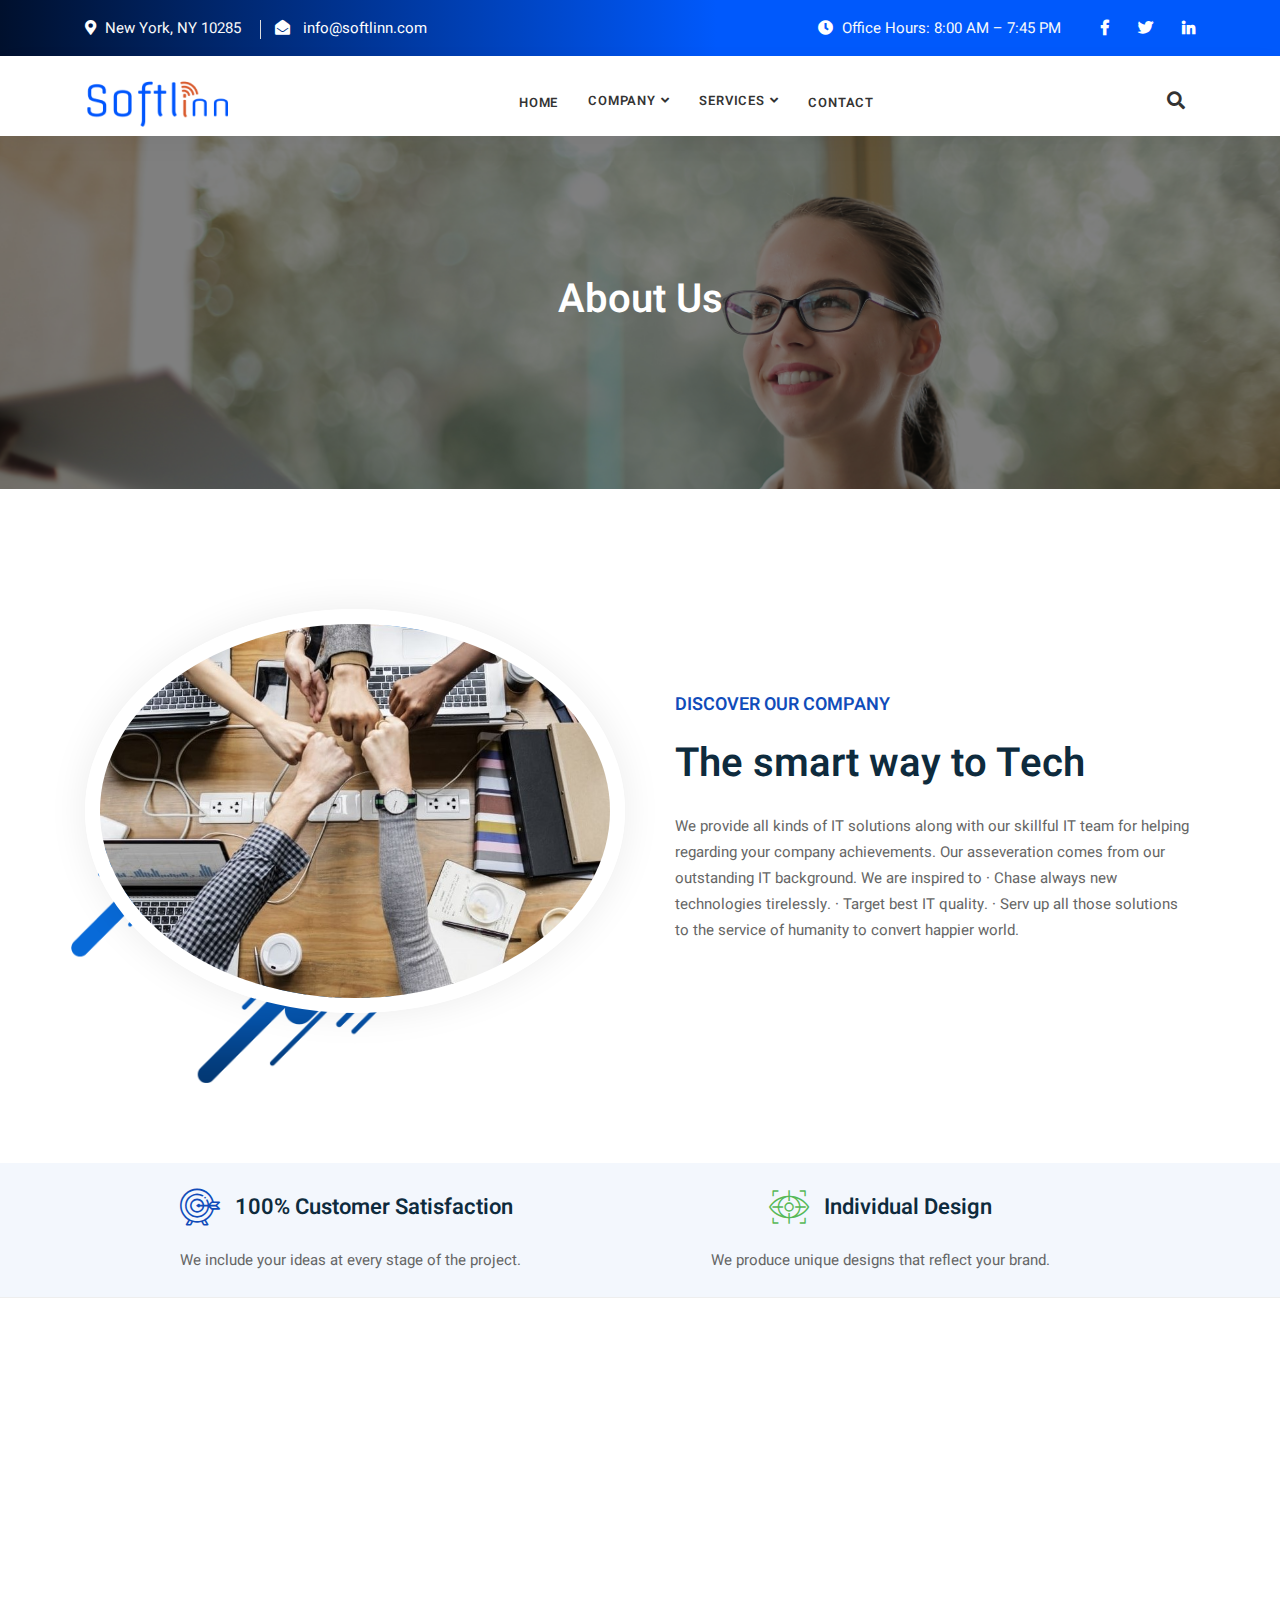
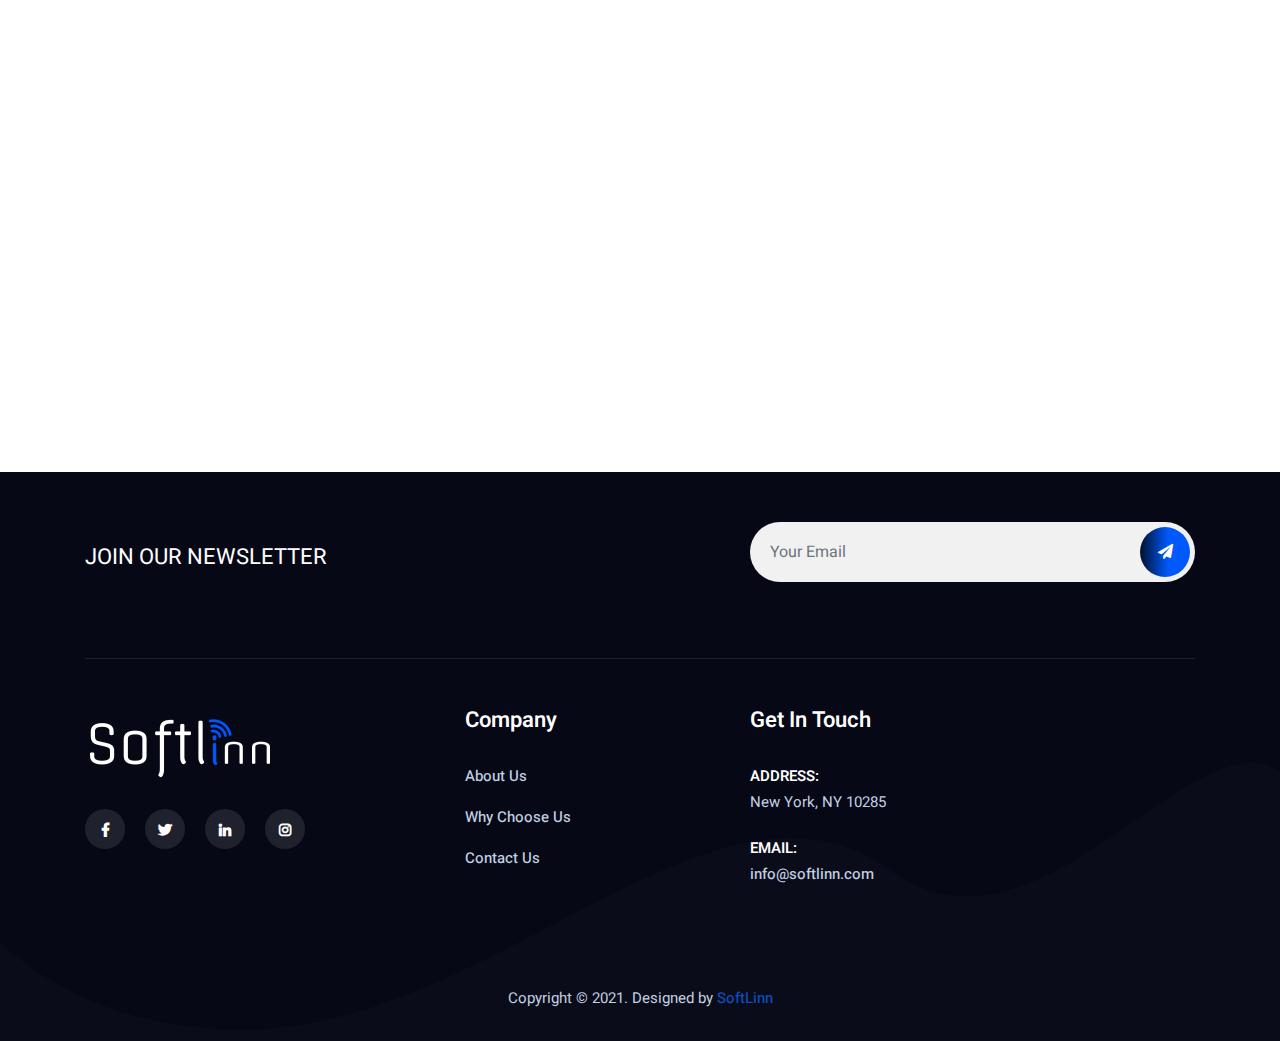
==== about-us.html @ 376be14f "version22.03" ====
<!DOCTYPE html>
<html lang="en">

<head>
    <!-- ========== Meta Tags ========== -->
    <meta charset="utf-8">
    <meta http-equiv="X-UA-Compatible" content="IE=edge">
    <meta name="viewport" content="width=device-width, initial-scale=1">
  <meta name="description" content="SoftLinn - IT Solutions">

    <!-- ========== Page Title ========== -->
    <title>SoftLinn - IT Solutions</title>

    <!-- ========== Favicon Icon ========== -->
    <link rel="shortcut icon" href="assets/img/logo.png" type="image/x-icon">

    <!-- ========== Start Stylesheet ========== -->
    <link href="assets/css/bootstrap.min.css" rel="stylesheet" />
    <link href="assets/css/font-awesome.min.css" rel="stylesheet" />
    <link href="assets/css/themify-icons.css" rel="stylesheet" />
    <link href="assets/css/flaticon-set.css" rel="stylesheet" />
    <link href="assets/css/elegant-icons.css" rel="stylesheet" />
    <link href="assets/css/magnific-popup.css" rel="stylesheet" />
    <link href="assets/css/owl.carousel.min.css" rel="stylesheet" />
    <link href="assets/css/owl.theme.default.min.css" rel="stylesheet" />
    <link href="assets/css/animate.css" rel="stylesheet" />
    <link href="assets/css/bootsnav.css" rel="stylesheet" />
    <link href="style.css" rel="stylesheet">
    <link href="assets/css/responsive.css" rel="stylesheet" />
    <!-- ========== End Stylesheet ========== -->

    <!-- HTML5 shim and Respond.js for IE8 support of HTML5 elements and media queries -->
    <!-- WARNING: Respond.js doesn't work if you view the page via file:// -->
    <!--[if lt IE 9]>
      <script src="assets/js/html5/html5shiv.min.js"></script>
      <script src="assets/js/html5/respond.min.js"></script>
    <![endif]-->

</head>

<body>

    <!-- Preloader Start -->
    <div class="se-pre-con"></div>
    <!-- Preloader Ends -->

    <!-- Start Header Top
    ============================================= -->
    <div class="top-bar-area inc-pad bg-gradient text-light">
        <div class="container">
            <div class="row align-center">
                <div class="col-lg-6 info">
                    <ul>
                        <li>
                            <i class="fas fa-map-marker-alt"></i> New York, NY 10285
                        </li>
                        <li>
                            <i class="fas fa-envelope-open"></i> <a class="font-weight-normal ml-1" href="mailto:info@softlinn.com"> info@softlinn.com</a>
                        </li>
                    </ul>
                </div>
                <div class="col-lg-6 text-right item-flex">
                    <div class="info">
                        <ul>
                            <li>
                                <i class="fas fa-clock"></i> Office Hours: 8:00 AM – 7:45 PM
                            </li>
                        </ul>
                    </div>
                    <div class="social">
                        <ul>
                            <li>
                                <a href="#">
                                    <i class="fab fa-facebook-f"></i>
                                </a>
                            </li>
                            <li>
                                <a href="#">
                                    <i class="fab fa-twitter"></i>
                                </a>
                            </li>
                            <li>
                                <a href="#">
                                    <i class="fab fa-linkedin-in"></i>
                                </a>
                            </li>
                        </ul>
                    </div>
                </div>
            </div>
        </div>
    </div>
    <!-- End Header Top -->

    <!-- Header
    ============================================= -->
    <header id="home">

        <!-- Start Navigation -->
        <nav class="navbar navbar-default navbar-sticky bootsnav" style="height:80px;">

            <!-- Start Top Search -->
            <div class="container">
                <div class="row">
                    <div class="top-search">
                        <div class="input-group">
                            <form action="#">
                                <input type="text" name="text" class="form-control" placeholder="Search">
                                <button type="submit">
                                    <i class="ti-search"></i>
                                </button>
                            </form>
                        </div>
                    </div>
                </div>
            </div>
            <!-- End Top Search -->

            <div class="container">

                <!-- Start Atribute Navigation -->
                <div class="attr-nav inc-border">
                    <ul>
                        <li class="search"><a href="#"><i class="fas fa-search"></i></a></li>
                    </ul>
                </div>
                <!-- End Atribute Navigation -->

                <!-- Start Header Navigation -->
                <div class="navbar-header">
                    <button type="button" class="navbar-toggle" data-toggle="collapse" data-target="#navbar-menu">
                        <i class="fa fa-bars"></i>
                    </button>
                    <a class="navbar-brand" href="index.html">
                        <img src="assets/img/logo1.png" class="logo" alt="Logo">
                    </a>
                </div>
                <!-- End Header Navigation -->

                <!-- Collect the nav links, forms, and other content for toggling -->
                <div class="collapse navbar-collapse" id="navbar-menu" >
                    <ul class="nav navbar-nav navbar-center" data-in="fadeInDown" data-out="fadeOutUp">
                        <li style="padding-top:2px;">
                        <a  href="index.html">Home</a>
                      </li>
                    <li class="dropdown">
                      <a href="#" class="dropdown-toggle" data-toggle="dropdown" >Company</a>
                      <ul class="dropdown-menu " style="margin-top:-11px;">
                          <li><a href="about-us.html">About Us</a></li>
                          <li><a href="why-choose-us.html">Why Choose Us</a></li>
                          <li><a href="faq.html">FAQ</a></li>
                      </ul>
                    </li>
                    <li class="dropdown">
                        <a href="#" class="dropdown-toggle" data-toggle="dropdown" >Services</a>
                        <ul class="dropdown-menu" style="margin-top:-11px;">
                            <li><a href="service-web.html">Web Development</a></li>
                            <li><a href="service-software.html">Software Development</a></li>
                            <li><a href="service-testing.html">Automation Testing</a></li>
                        </ul>
                    </li>
                    <li><a class="d-none" href="case-studies.html">Case Studies</a></li>
                    <li class="dropdown d-none">
                        <a href="#" class="dropdown-toggle" data-toggle="dropdown" >Blog</a>
                        <ul class="dropdown-menu">
                            <li><a href="blog-standard.html">Blog Standard</a></li>
                            <li><a href="blog-with-sidebar.html">Blog With Sidebar</a></li>
                            <li><a href="blog-2-colum.html">Blog Grid Two Colum</a></li>
                            <li><a href="blog-3-colum.html">Blog Grid Three Colum</a></li>
                            <li><a href="blog-single.html">Blog Single</a></li>
                            <li><a href="blog-single-with-sidebar.html">Blog Single With Sidebar</a></li>
                        </ul>
                    </li>
                    <li style="padding-top:2px;">
                        <a href="contact.html">Contact</a>
                    </li>
                    </ul>
                </div><!-- /.navbar-collapse -->
               </div>

        </nav>
        <!-- End Navigation -->

    </header>
    <!-- End Header -->

    <!-- Start Breadcrumb
    ============================================= -->
    <div class="breadcrumb-area text-center  shadow dark bg-fixed text-light " style="background-image: url(assets/img/aboutus.jpg);">
        <div class="container">
            <div class="row ">
                <div class="col-lg-12">
                    <h2>About Us</h2>

                </div>
            </div>
        </div>
    </div>
    <!-- End Breadcrumb -->

    <!-- Star About Area
    ============================================= -->
    <div class="about-area center-responsive default-padding">
        <div class="container">
            <div class="row align-center">
                <div class="col-lg-6">
                    <div class="thumb">
                        <img src="assets/img/about11.jpg" alt="Thumb">
                    </div>
                </div>
                <div class="col-lg-6 info">
                    <h5>Discover Our Company</h5>
                    <h2 class="area-title">The smart way to Tech</h2>
                    <p>
                      We provide all kinds of IT solutions along with our skillful IT team for helping regarding your company achievements.
                      Our asseveration comes from our outstanding IT background.
                      We are inspired to
                      ·       Chase always new technologies tirelessly.
                      ·       Target best IT quality.
                      ·       Serv up all those solutions to the service of humanity to convert happier world.
                    </p>

                </div>
            </div>
        </div>
    </div>
    <!-- End About Area -->

    <!-- Start About Area
    ============================================= -->
    <div class="about-area half-bg  overflow-hidden py-4" style="background-color:#F3F7FD;">
        <div class="container">
            <div class="about-content">
                    <div class=" info">
                        <div class="top-info">
                            <div class="row">
                                <div class="col-lg-6 col-md-6 d-flex justify-content-center">
                                    <div class="item ">
                                        <div class="title ">
                                            <i class="flaticon-target"></i>
                                            <h4>100% Customer Satisfaction</h4>
                                        </div>
                                        <p>
                                            We include your ideas at every stage of the project.
                                        </p>
                                    </div>
                                </div>
                                <div class="col-lg-6 col-md-6 d-flex justify-content-center">
                                    <div class="item">
                                        <div class="title d-flex justify-content-center">
                                            <i class="flaticon-vision-1"></i>
                                            <h4>Individual Design</h4>
                                        </div>
                                        <p>
                                          We produce unique designs that reflect your brand.
                                        </p>
                                    </div>
                                </div>
                            </div>
                        </div>

                    </div>


            </div>
        </div>
    </div>
    <!-- End About Area -->

<hr>
    <!-- Start Why Choose Us
    ============================================= -->
    <div class="choose-us-area overflow-hidden reverse default-padding bg-white">
      <div class="container">
          <div class="row align-center">

              <div class="col-lg-6 info wow fadeInUp">
                  <h5>Why Choose Us</h5>
                  <h2 class="area-title">What we promise high quality IT Agency Services</h2>
                  <p>

                  </p>
                  <ul>
                      <li> Our tradition of corporate life with a strong infrastructure</li>
                      <li> High level reliability with the references of our market peers </li>
                      <li> In terms of the professional corporate profit, we are saving quality, experience, employment happiness rather than saving money</li>
                  </ul>
                  <div class="contact ">
                      <p>
                          Join our team – come work with us.
                      </p>
                      <h4><i class="fas fa-phone"></i> +1 407 580 1578</h4>
                  </div>
              </div>
              <div class="col-lg-6">
                  <div class="thumb wow fadeInRight" data-wow-delay="0.6s">
                      <img src="assets/img/illustration/1.png" alt="Thumb">
                  </div>
              </div>

          </div>
      </div>
    </div>
    <!-- End Why Choose Us Area -->






    <!-- Start Footer
    ============================================= -->
    <footer class="bg-dark text-light">
        <!-- Fixed Shape -->
        <div class="fixed-shape">
            <img src="assets/img/shape/bg-3.png" alt="Shape">
        </div>
        <!-- Fixed Shape -->

        <!-- Footer Top -->
        <div class="footer-top">
            <div class="container">
                <div class="footer-top-content">
                    <div class="row align-center">
                        <div class="col-lg-7">
                <h4>JOIN OUR NEWSLETTER</h4>
                        </div>
                        <div class="col-lg-5">
                            <form id="news" target="response-news" action="https://docs.google.com/forms/u/0/d/e/1FAIpQLScWdiOSh2mSf0D-y43hxn8N793Rn4T2obzI8tMyVks9Wwn4qA/formResponse" method="POST" >
                                <input id="newsinput" type="email" placeholder="Your Email" class="form-control" name="entry.466696956">
                                <button name="submit" type="submit"> <i class="fa fa-paper-plane"></i></button>
                            </form>
                            <div class="text-center pt-2" id="news-msg" style="display:none;">
                              <p class="text-light"> <i class="text-success pr-2 fas fa-check"></i>Your E-mail address is added.</p>
                            </div>
                        <iframe class="invisible" id="response-news" name="response-news" height="1"></iframe>
                        </div>
                    </div>
                </div>
            </div>
        </div>
        <!-- End Footer Top -->
        <div class="container">
            <div class="f-items pt-5 pb-5">
                <div class="row">
                    <div class="col-lg-4 col-md-6 item">
                        <div class="f-item about">
                            <img src="assets/img/logo-light.png" alt="Logo">
                            <div class="social mt-0">
                                <ul>
                                    <li>
                                        <a href="#">
                                            <i class="fab fa-facebook-f"></i>
                                        </a>
                                    </li>
                                    <li>
                                        <a href="#">
                                            <i class="fab fa-twitter"></i>
                                        </a>
                                    </li>
                                    <li>
                                        <a href="#">
                                            <i class="fab fa-linkedin-in"></i>
                                        </a>
                                    </li>
                                    <li>
                                        <a href="#">
                                            <i class="fab fa-instagram"></i>
                                        </a>
                                    </li>
                                </ul>
                            </div>
                        </div>
                    </div>
                    <div class="col-lg-3 col-md-6 item">
                        <div class="f-item link">
                            <h4 class="widget-title">Company</h4>
                            <ul>
                                <li>
                                    <a href="about-us.html">About Us</a>
                                </li>
                                <li>
                                    <a href="about-us.html">Why Choose Us</a>
                                </li>
                                <li>
                                    <a href="contact.html">Contact Us</a>
                            </ul>
                        </div>
                    </div>
                    <div class="col-lg-2 col-md-6 item d-none">
                        <div class="f-item link">
                            <h4 class="widget-title">Solutions</h4>
                            <ul>
                                <li>
                                    <a href="#">IT Management</a>
                                </li>
                                <li>
                                    <a href="#">IT Consulting</a>
                                </li>
                                <li>
                                    <a href="#">Software Dev</a>
                                </li>
                                <li>
                                    <a href="#">Backup & Recovery</a>
                                </li>
                            </ul>
                        </div>
                    </div>

                    <div class="col-lg-5 col-md-6 item">
                        <div class="f-item">
                            <h4 class="widget-title">Get In Touch</h4>
                            <div class="address">
                                <ul>
                                    <li>
                                        <strong>Address:</strong>
                                        New York, NY 10285
                                    </li>
                                    <li>
                                        <strong>Email:</strong>
                                        <a href="mailto:info@softlinn.com"> info@softlinn.com</a>
                                    </li>
                                </ul>
                            </div>

                        </div>
                    </div>

                </div>
            </div>
        </div>
        <!-- Start Footer Bottom -->
        <div class="footer-bottom text-center">
            <div class="container">
                <div class="row">
                    <div class="col-md-12">
                        <p>Copyright &copy;  2021. Designed by <a href="#">SoftLinn</a></p>
                    </div>
                </div>
            </div>
        </div>
        <!-- End Footer Bottom -->
    </footer>
    <!-- End Footer -->
    <!--Newsletter-->
    <script type="text/javascript">
            document.getElementById('news').target = 'response-news';
            var iframenews = document.getElementById('response-news');
            var newsmsg=document.getElementById("news-msg");
            newsmsg.style.display="none";
            if (iframenews) {

               iframenews.onload = function () {
                 document.getElementById('news').onsubmit=function(){
                   newsmsg.style.display="block";
                 }
                 document.getElementById("newsinput").value="";
                 setTimeout(function(){newsmsg.style.display="none"; }, 2000);
              }
            }

    </script>
    <!-- jQuery Frameworks
    ============================================= -->
    <script src="assets/js/jquery-1.12.4.min.js"></script>
    <script src="assets/js/popper.min.js"></script>
    <script src="assets/js/bootstrap.min.js"></script>
    <script src="assets/js/jquery.appear.js"></script>
    <script src="assets/js/jquery.easing.min.js"></script>
    <script src="assets/js/jquery.magnific-popup.min.js"></script>
    <script src="assets/js/modernizr.custom.13711.js"></script>
    <script src="assets/js/owl.carousel.min.js"></script>
    <script src="assets/js/wow.min.js"></script>
    <script src="assets/js/progress-bar.min.js"></script>
    <script src="assets/js/isotope.pkgd.min.js"></script>
    <script src="assets/js/imagesloaded.pkgd.min.js"></script>
    <script src="assets/js/count-to.js"></script>
    <script src="assets/js/YTPlayer.min.js"></script>
    <script src="assets/js/jquery.nice-select.min.js"></script>
    <script src="assets/js/bootsnav.js"></script>
    <script src="assets/js/main.js"></script>
    <script src="assets/mail/mail.js"></script>
</body>
</html>
---- assets/css/themify-icons.css ----
@font-face {
	font-family: 'themify';
	src:url('../fonts/themify.eot?-fvbane');
	src:url('../fonts/themify.eot?#iefix-fvbane') format('embedded-opentype'),
		url('../fonts/themify.woff?-fvbane') format('woff'),
		url('../fonts/themify.ttf?-fvbane') format('truetype'),
		url('../fonts/themify.svg?-fvbane#themify') format('svg');
	font-weight: normal;
	font-style: normal;
}

[class^="ti-"], [class*=" ti-"] {
	font-family: 'themify';
	speak: none;
	font-style: normal;
	font-weight: normal;
	font-variant: normal;
	text-transform: none;
	line-height: 1;

	/* Better Font Rendering =========== */
	-webkit-font-smoothing: antialiased;
	-moz-osx-font-smoothing: grayscale;
}

.ti-wand:before {
	content: "\e600";
}
.ti-volume:before {
	content: "\e601";
}
.ti-user:before {
	content: "\e602";
}
.ti-unlock:before {
	content: "\e603";
}
.ti-unlink:before {
	content: "\e604";
}
.ti-trash:before {
	content: "\e605";
}
.ti-thought:before {
	content: "\e606";
}
.ti-target:before {
	content: "\e607";
}
.ti-tag:before {
	content: "\e608";
}
.ti-tablet:before {
	content: "\e609";
}
.ti-star:before {
	content: "\e60a";
}
.ti-spray:before {
	content: "\e60b";
}
.ti-signal:before {
	content: "\e60c";
}
.ti-shopping-cart:before {
	content: "\e60d";
}
.ti-shopping-cart-full:before {
	content: "\e60e";
}
.ti-settings:before {
	content: "\e60f";
}
.ti-search:before {
	content: "\e610";
}
.ti-zoom-in:before {
	content: "\e611";
}
.ti-zoom-out:before {
	content: "\e612";
}
.ti-cut:before {
	content: "\e613";
}
.ti-ruler:before {
	content: "\e614";
}
.ti-ruler-pencil:before {
	content: "\e615";
}
.ti-ruler-alt:before {
	content: "\e616";
}
.ti-bookmark:before {
	content: "\e617";
}
.ti-bookmark-alt:before {
	content: "\e618";
}
.ti-reload:before {
	content: "\e619";
}
.ti-plus:before {
	content: "\e61a";
}
.ti-pin:before {
	content: "\e61b";
}
.ti-pencil:before {
	content: "\e61c";
}
.ti-pencil-alt:before {
	content: "\e61d";
}
.ti-paint-roller:before {
	content: "\e61e";
}
.ti-paint-bucket:before {
	content: "\e61f";
}
.ti-na:before {
	content: "\e620";
}
.ti-mobile:before {
	content: "\e621";
}
.ti-minus:before {
	content: "\e622";
}
.ti-medall:before {
	content: "\e623";
}
.ti-medall-alt:before {
	content: "\e624";
}
.ti-marker:before {
	content: "\e625";
}
.ti-marker-alt:before {
	content: "\e626";
}
.ti-arrow-up:before {
	content: "\e627";
}
.ti-arrow-right:before {
	content: "\e628";
}
.ti-arrow-left:before {
	content: "\e629";
}
.ti-arrow-down:before {
	content: "\e62a";
}
.ti-lock:before {
	content: "\e62b";
}
.ti-location-arrow:before {
	content: "\e62c";
}
.ti-link:before {
	content: "\e62d";
}
.ti-layout:before {
	content: "\e62e";
}
.ti-layers:before {
	content: "\e62f";
}
.ti-layers-alt:before {
	content: "\e630";
}
.ti-key:before {
	content: "\e631";
}
.ti-import:before {
	content: "\e632";
}
.ti-image:before {
	content: "\e633";
}
.ti-heart:before {
	content: "\e634";
}
.ti-heart-broken:before {
	content: "\e635";
}
.ti-hand-stop:before {
	content: "\e636";
}
.ti-hand-open:before {
	content: "\e637";
}
.ti-hand-drag:before {
	content: "\e638";
}
.ti-folder:before {
	content: "\e639";
}
.ti-flag:before {
	content: "\e63a";
}
.ti-flag-alt:before {
	content: "\e63b";
}
.ti-flag-alt-2:before {
	content: "\e63c";
}
.ti-eye:before {
	content: "\e63d";
}
.ti-export:before {
	content: "\e63e";
}
.ti-exchange-vertical:before {
	content: "\e63f";
}
.ti-desktop:before {
	content: "\e640";
}
.ti-cup:before {
	content: "\e641";
}
.ti-crown:before {
	content: "\e642";
}
.ti-comments:before {
	content: "\e643";
}
.ti-comment:before {
	content: "\e644";
}
.ti-comment-alt:before {
	content: "\e645";
}
.ti-close:before {
	content: "\e646";
}
.ti-clip:before {
	content: "\e647";
}
.ti-angle-up:before {
	content: "\e648";
}
.ti-angle-right:before {
	content: "\e649";
}
.ti-angle-left:before {
	content: "\e64a";
}
.ti-angle-down:before {
	content: "\e64b";
}
.ti-check:before {
	content: "\e64c";
}
.ti-check-box:before {
	content: "\e64d";
}
.ti-camera:before {
	content: "\e64e";
}
.ti-announcement:before {
	content: "\e64f";
}
.ti-brush:before {
	content: "\e650";
}
.ti-briefcase:before {
	content: "\e651";
}
.ti-bolt:before {
	content: "\e652";
}
.ti-bolt-alt:before {
	content: "\e653";
}
.ti-blackboard:before {
	content: "\e654";
}
.ti-bag:before {
	content: "\e655";
}
.ti-move:before {
	content: "\e656";
}
.ti-arrows-vertical:before {
	content: "\e657";
}
.ti-arrows-horizontal:before {
	content: "\e658";
}
.ti-fullscreen:before {
	content: "\e659";
}
.ti-arrow-top-right:before {
	content: "\e65a";
}
.ti-arrow-top-left:before {
	content: "\e65b";
}
.ti-arrow-circle-up:before {
	content: "\e65c";
}
.ti-arrow-circle-right:before {
	content: "\e65d";
}
.ti-arrow-circle-left:before {
	content: "\e65e";
}
.ti-arrow-circle-down:before {
	content: "\e65f";
}
.ti-angle-double-up:before {
	content: "\e660";
}
.ti-angle-double-right:before {
	content: "\e661";
}
.ti-angle-double-left:before {
	content: "\e662";
}
.ti-angle-double-down:before {
	content: "\e663";
}
.ti-zip:before {
	content: "\e664";
}
.ti-world:before {
	content: "\e665";
}
.ti-wheelchair:before {
	content: "\e666";
}
.ti-view-list:before {
	content: "\e667";
}
.ti-view-list-alt:before {
	content: "\e668";
}
.ti-view-grid:before {
	content: "\e669";
}
.ti-uppercase:before {
	content: "\e66a";
}
.ti-upload:before {
	content: "\e66b";
}
.ti-underline:before {
	content: "\e66c";
}
.ti-truck:before {
	content: "\e66d";
}
.ti-timer:before {
	content: "\e66e";
}
.ti-ticket:before {
	content: "\e66f";
}
.ti-thumb-up:before {
	content: "\e670";
}
.ti-thumb-down:before {
	content: "\e671";
}
.ti-text:before {
	content: "\e672";
}
.ti-stats-up:before {
	content: "\e673";
}
.ti-stats-down:before {
	content: "\e674";
}
.ti-split-v:before {
	content: "\e675";
}
.ti-split-h:before {
	content: "\e676";
}
.ti-smallcap:before {
	content: "\e677";
}
.ti-shine:before {
	content: "\e678";
}
.ti-shift-right:before {
	content: "\e679";
}
.ti-shift-left:before {
	content: "\e67a";
}
.ti-shield:before {
	content: "\e67b";
}
.ti-notepad:before {
	content: "\e67c";
}
.ti-server:before {
	content: "\e67d";
}
.ti-quote-right:before {
	content: "\e67e";
}
.ti-quote-left:before {
	content: "\e67f";
}
.ti-pulse:before {
	content: "\e680";
}
.ti-printer:before {
	content: "\e681";
}
.ti-power-off:before {
	content: "\e682";
}
.ti-plug:before {
	content: "\e683";
}
.ti-pie-chart:before {
	content: "\e684";
}
.ti-paragraph:before {
	content: "\e685";
}
.ti-panel:before {
	content: "\e686";
}
.ti-package:before {
	content: "\e687";
}
.ti-music:before {
	content: "\e688";
}
.ti-music-alt:before {
	content: "\e689";
}
.ti-mouse:before {
	content: "\e68a";
}
.ti-mouse-alt:before {
	content: "\e68b";
}
.ti-money:before {
	content: "\e68c";
}
.ti-microphone:before {
	content: "\e68d";
}
.ti-menu:before {
	content: "\e68e";
}
.ti-menu-alt:before {
	content: "\e68f";
}
.ti-map:before {
	content: "\e690";
}
.ti-map-alt:before {
	content: "\e691";
}
.ti-loop:before {
	content: "\e692";
}
.ti-location-pin:before {
	content: "\e693";
}
.ti-list:before {
	content: "\e694";
}
.ti-light-bulb:before {
	content: "\e695";
}
.ti-Italic:before {
	content: "\e696";
}
.ti-info:before {
	content: "\e697";
}
.ti-infinite:before {
	content: "\e698";
}
.ti-id-badge:before {
	content: "\e699";
}
.ti-hummer:before {
	content: "\e69a";
}
.ti-home:before {
	content: "\e69b";
}
.ti-help:before {
	content: "\e69c";
}
.ti-headphone:before {
	content: "\e69d";
}
.ti-harddrives:before {
	content: "\e69e";
}
.ti-harddrive:before {
	content: "\e69f";
}
.ti-gift:before {
	content: "\e6a0";
}
.ti-game:before {
	content: "\e6a1";
}
.ti-filter:before {
	content: "\e6a2";
}
.ti-files:before {
	content: "\e6a3";
}
.ti-file:before {
	content: "\e6a4";
}
.ti-eraser:before {
	content: "\e6a5";
}
.ti-envelope:before {
	content: "\e6a6";
}
.ti-download:before {
	content: "\e6a7";
}
.ti-direction:before {
	content: "\e6a8";
}
.ti-direction-alt:before {
	content: "\e6a9";
}
.ti-dashboard:before {
	content: "\e6aa";
}
.ti-control-stop:before {
	content: "\e6ab";
}
.ti-control-shuffle:before {
	content: "\e6ac";
}
.ti-control-play:before {
	content: "\e6ad";
}
.ti-control-pause:before {
	content: "\e6ae";
}
.ti-control-forward:before {
	content: "\e6af";
}
.ti-control-backward:before {
	content: "\e6b0";
}
.ti-cloud:before {
	content: "\e6b1";
}
.ti-cloud-up:before {
	content: "\e6b2";
}
.ti-cloud-down:before {
	content: "\e6b3";
}
.ti-clipboard:before {
	content: "\e6b4";
}
.ti-car:before {
	content: "\e6b5";
}
.ti-calendar:before {
	content: "\e6b6";
}
.ti-book:before {
	content: "\e6b7";
}
.ti-bell:before {
	content: "\e6b8";
}
.ti-basketball:before {
	content: "\e6b9";
}
.ti-bar-chart:before {
	content: "\e6ba";
}
.ti-bar-chart-alt:before {
	content: "\e6bb";
}
.ti-back-right:before {
	content: "\e6bc";
}
.ti-back-left:before {
	content: "\e6bd";
}
.ti-arrows-corner:before {
	content: "\e6be";
}
.ti-archive:before {
	content: "\e6bf";
}
.ti-anchor:before {
	content: "\e6c0";
}
.ti-align-right:before {
	content: "\e6c1";
}
.ti-align-left:before {
	content: "\e6c2";
}
.ti-align-justify:before {
	content: "\e6c3";
}
.ti-align-center:before {
	content: "\e6c4";
}
.ti-alert:before {
	content: "\e6c5";
}
.ti-alarm-clock:before {
	content: "\e6c6";
}
.ti-agenda:before {
	content: "\e6c7";
}
.ti-write:before {
	content: "\e6c8";
}
.ti-window:before {
	content: "\e6c9";
}
.ti-widgetized:before {
	content: "\e6ca";
}
.ti-widget:before {
	content: "\e6cb";
}
.ti-widget-alt:before {
	content: "\e6cc";
}
.ti-wallet:before {
	content: "\e6cd";
}
.ti-video-clapper:before {
	content: "\e6ce";
}
.ti-video-camera:before {
	content: "\e6cf";
}
.ti-vector:before {
	content: "\e6d0";
}
.ti-themify-logo:before {
	content: "\e6d1";
}
.ti-themify-favicon:before {
	content: "\e6d2";
}
.ti-themify-favicon-alt:before {
	content: "\e6d3";
}
.ti-support:before {
	content: "\e6d4";
}
.ti-stamp:before {
	content: "\e6d5";
}
.ti-split-v-alt:before {
	content: "\e6d6";
}
.ti-slice:before {
	content: "\e6d7";
}
.ti-shortcode:before {
	content: "\e6d8";
}
.ti-shift-right-alt:before {
	content: "\e6d9";
}
.ti-shift-left-alt:before {
	content: "\e6da";
}
.ti-ruler-alt-2:before {
	content: "\e6db";
}
.ti-receipt:before {
	content: "\e6dc";
}
.ti-pin2:before {
	content: "\e6dd";
}
.ti-pin-alt:before {
	content: "\e6de";
}
.ti-pencil-alt2:before {
	content: "\e6df";
}
.ti-palette:before {
	content: "\e6e0";
}
.ti-more:before {
	content: "\e6e1";
}
.ti-more-alt:before {
	content: "\e6e2";
}
.ti-microphone-alt:before {
	content: "\e6e3";
}
.ti-magnet:before {
	content: "\e6e4";
}
.ti-line-double:before {
	content: "\e6e5";
}
.ti-line-dotted:before {
	content: "\e6e6";
}
.ti-line-dashed:before {
	content: "\e6e7";
}
.ti-layout-width-full:before {
	content: "\e6e8";
}
.ti-layout-width-default:before {
	content: "\e6e9";
}
.ti-layout-width-default-alt:before {
	content: "\e6ea";
}
.ti-layout-tab:before {
	content: "\e6eb";
}
.ti-layout-tab-window:before {
	content: "\e6ec";
}
.ti-layout-tab-v:before {
	content: "\e6ed";
}
.ti-layout-tab-min:before {
	content: "\e6ee";
}
.ti-layout-slider:before {
	content: "\e6ef";
}
.ti-layout-slider-alt:before {
	content: "\e6f0";
}
.ti-layout-sidebar-right:before {
	content: "\e6f1";
}
.ti-layout-sidebar-none:before {
	content: "\e6f2";
}
.ti-layout-sidebar-left:before {
	content: "\e6f3";
}
.ti-layout-placeholder:before {
	content: "\e6f4";
}
.ti-layout-menu:before {
	content: "\e6f5";
}
.ti-layout-menu-v:before {
	content: "\e6f6";
}
.ti-layout-menu-separated:before {
	content: "\e6f7";
}
.ti-layout-menu-full:before {
	content: "\e6f8";
}
.ti-layout-media-right-alt:before {
	content: "\e6f9";
}
.ti-layout-media-right:before {
	content: "\e6fa";
}
.ti-layout-media-overlay:before {
	content: "\e6fb";
}
.ti-layout-media-overlay-alt:before {
	content: "\e6fc";
}
.ti-layout-media-overlay-alt-2:before {
	content: "\e6fd";
}
.ti-layout-media-left-alt:before {
	content: "\e6fe";
}
.ti-layout-media-left:before {
	content: "\e6ff";
}
.ti-layout-media-center-alt:before {
	content: "\e700";
}
.ti-layout-media-center:before {
	content: "\e701";
}
.ti-layout-list-thumb:before {
	content: "\e702";
}
.ti-layout-list-thumb-alt:before {
	content: "\e703";
}
.ti-layout-list-post:before {
	content: "\e704";
}
.ti-layout-list-large-image:before {
	content: "\e705";
}
.ti-layout-line-solid:before {
	content: "\e706";
}
.ti-layout-grid4:before {
	content: "\e707";
}
.ti-layout-grid3:before {
	content: "\e708";
}
.ti-layout-grid2:before {
	content: "\e709";
}
.ti-layout-grid2-thumb:before {
	content: "\e70a";
}
.ti-layout-cta-right:before {
	content: "\e70b";
}
.ti-layout-cta-left:before {
	content: "\e70c";
}
.ti-layout-cta-center:before {
	content: "\e70d";
}
.ti-layout-cta-btn-right:before {
	content: "\e70e";
}
.ti-layout-cta-btn-left:before {
	content: "\e70f";
}
.ti-layout-column4:before {
	content: "\e710";
}
.ti-layout-column3:before {
	content: "\e711";
}
.ti-layout-column2:before {
	content: "\e712";
}
.ti-layout-accordion-separated:before {
	content: "\e713";
}
.ti-layout-accordion-merged:before {
	content: "\e714";
}
.ti-layout-accordion-list:before {
	content: "\e715";
}
.ti-ink-pen:before {
	content: "\e716";
}
.ti-info-alt:before {
	content: "\e717";
}
.ti-help-alt:before {
	content: "\e718";
}
.ti-headphone-alt:before {
	content: "\e719";
}
.ti-hand-point-up:before {
	content: "\e71a";
}
.ti-hand-point-right:before {
	content: "\e71b";
}
.ti-hand-point-left:before {
	content: "\e71c";
}
.ti-hand-point-down:before {
	content: "\e71d";
}
.ti-gallery:before {
	content: "\e71e";
}
.ti-face-smile:before {
	content: "\e71f";
}
.ti-face-sad:before {
	content: "\e720";
}
.ti-credit-card:before {
	content: "\e721";
}
.ti-control-skip-forward:before {
	content: "\e722";
}
.ti-control-skip-backward:before {
	content: "\e723";
}
.ti-control-record:before {
	content: "\e724";
}
.ti-control-eject:before {
	content: "\e725";
}
.ti-comments-smiley:before {
	content: "\e726";
}
.ti-brush-alt:before {
	content: "\e727";
}
.ti-youtube:before {
	content: "\e728";
}
.ti-vimeo:before {
	content: "\e729";
}
.ti-twitter:before {
	content: "\e72a";
}
.ti-time:before {
	content: "\e72b";
}
.ti-tumblr:before {
	content: "\e72c";
}
.ti-skype:before {
	content: "\e72d";
}
.ti-share:before {
	content: "\e72e";
}
.ti-share-alt:before {
	content: "\e72f";
}
.ti-rocket:before {
	content: "\e730";
}
.ti-pinterest:before {
	content: "\e731";
}
.ti-new-window:before {
	content: "\e732";
}
.ti-microsoft:before {
	content: "\e733";
}
.ti-list-ol:before {
	content: "\e734";
}
.ti-linkedin:before {
	content: "\e735";
}
.ti-layout-sidebar-2:before {
	content: "\e736";
}
.ti-layout-grid4-alt:before {
	content: "\e737";
}
.ti-layout-grid3-alt:before {
	content: "\e738";
}
.ti-layout-grid2-alt:before {
	content: "\e739";
}
.ti-layout-column4-alt:before {
	content: "\e73a";
}
.ti-layout-column3-alt:before {
	content: "\e73b";
}
.ti-layout-column2-alt:before {
	content: "\e73c";
}
.ti-instagram:before {
	content: "\e73d";
}
.ti-google:before {
	content: "\e73e";
}
.ti-github:before {
	content: "\e73f";
}
.ti-flickr:before {
	content: "\e740";
}
.ti-facebook:before {
	content: "\e741";
}
.ti-dropbox:before {
	content: "\e742";
}
.ti-dribbble:before {
	content: "\e743";
}
.ti-apple:before {
	content: "\e744";
}
.ti-android:before {
	content: "\e745";
}
.ti-save:before {
	content: "\e746";
}
.ti-save-alt:before {
	content: "\e747";
}
.ti-yahoo:before {
	content: "\e748";
}
.ti-wordpress:before {
	content: "\e749";
}
.ti-vimeo-alt:before {
	content: "\e74a";
}
.ti-twitter-alt:before {
	content: "\e74b";
}
.ti-tumblr-alt:before {
	content: "\e74c";
}
.ti-trello:before {
	content: "\e74d";
}
.ti-stack-overflow:before {
	content: "\e74e";
}
.ti-soundcloud:before {
	content: "\e74f";
}
.ti-sharethis:before {
	content: "\e750";
}
.ti-sharethis-alt:before {
	content: "\e751";
}
.ti-reddit:before {
	content: "\e752";
}
.ti-pinterest-alt:before {
	content: "\e753";
}
.ti-microsoft-alt:before {
	content: "\e754";
}
.ti-linux:before {
	content: "\e755";
}
.ti-jsfiddle:before {
	content: "\e756";
}
.ti-joomla:before {
	content: "\e757";
}
.ti-html5:before {
	content: "\e758";
}
.ti-flickr-alt:before {
	content: "\e759";
}
.ti-email:before {
	content: "\e75a";
}
.ti-drupal:before {
	content: "\e75b";
}
.ti-dropbox-alt:before {
	content: "\e75c";
}
.ti-css3:before {
	content: "\e75d";
}
.ti-rss:before {
	content: "\e75e";
}
.ti-rss-alt:before {
	content: "\e75f";
}
---- assets/css/flaticon-set.css ----
/*
    Flaticon icon font: Flaticon
    Creation date: 08/09/2018 00:19
    */

@font-face {
  font-family: "Flaticon";
  src: url("../fonts/Flaticon.eot");
  src: url("../fonts/Flaticon.eot?#iefix") format("embedded-opentype"),
       url("../fonts/Flaticon.woff") format("woff"),
       url("../fonts/Flaticon.ttf") format("truetype"),
       url("../fonts/Flaticon.svg#Flaticon") format("svg");
  font-weight: normal;
  font-style: normal;
}

@media screen and (-webkit-min-device-pixel-ratio:0) {
  @font-face {
    font-family: "Flaticon";
    src: url("./Flaticon.svg#Flaticon") format("svg");
  }
}

[class^="flaticon-"]:before, [class*=" flaticon-"]:before,
[class^="flaticon-"]:after, [class*=" flaticon-"]:after {
  font-family: Flaticon;
  speak: none;
  font-style: normal;
  font-weight: normal;
  font-variant: normal;
  text-transform: none;
  line-height: 1;

  /* Better Font Rendering =========== */
  -webkit-font-smoothing: antialiased;
  -moz-osx-font-smoothing: grayscale;
}

.flaticon-social-media:before { content: "\f100"; }
.flaticon-bullhorn:before { content: "\f101"; }
.flaticon-plan:before { content: "\f102"; }
.flaticon-sketch:before { content: "\f103"; }
.flaticon-network:before { content: "\f104"; }
.flaticon-cloud-network:before { content: "\f105"; }
.flaticon-cloud-network-1:before { content: "\f106"; }
.flaticon-cloud-computing:before { content: "\f107"; }
.flaticon-cloud-computing-1:before { content: "\f108"; }
.flaticon-select:before { content: "\f109"; }
.flaticon-hired:before { content: "\f10a"; }
.flaticon-research:before { content: "\f10b"; }
.flaticon-video-call:before { content: "\f10c"; }
.flaticon-job-interview:before { content: "\f10d"; }
.flaticon-interview:before { content: "\f10e"; }
.flaticon-strategy:before { content: "\f10f"; }
.flaticon-strategy-1:before { content: "\f110"; }
.flaticon-analysis-1:before { content: "\f111"; }
.flaticon-result:before { content: "\f112"; }
.flaticon-laptop:before { content: "\f113"; }
.flaticon-business-and-trade:before { content: "\f114"; }
.flaticon-office-building:before { content: "\f115"; }
.flaticon-office:before { content: "\f116"; }
.flaticon-star:before { content: "\f117"; }
.flaticon-growth:before { content: "\f118"; }
.flaticon-badge:before { content: "\f119"; }
.flaticon-jigsaw:before { content: "\f11a"; }
.flaticon-solution:before { content: "\f11b"; }
.flaticon-secure:before { content: "\f11c"; }
.flaticon-secure-data:before { content: "\f11d"; }
.flaticon-secure-folder:before { content: "\f11e"; }
.flaticon-padlock:before { content: "\f11f"; }
.flaticon-project-management:before { content: "\f120"; }
.flaticon-team:before { content: "\f121"; }
.flaticon-target:before { content: "\f122"; }
.flaticon-target-1:before { content: "\f123"; }
.flaticon-vision:before { content: "\f124"; }
.flaticon-vision-1:before { content: "\f125"; }
.flaticon-binoculars:before { content: "\f126"; }
.flaticon-investigate:before { content: "\f127"; }
.flaticon-checked:before { content: "\f128"; }
.flaticon-check:before { content: "\f129"; }
.flaticon-check-mark:before { content: "\f12a"; }
.flaticon-confirmation:before { content: "\f12b"; }
.flaticon-check-1:before { content: "\f12c"; }
.flaticon-verification:before { content: "\f12d"; }
.flaticon-verified:before { content: "\f12e"; }
.flaticon-telephone:before { content: "\f12f"; }
---- assets/css/elegant-icons.css ----
@font-face {
	font-family: 'ElegantIcons';
	src:url('../fonts/ElegantIcons.eot');
	src:url('../fonts/ElegantIcons.eot?#iefix') format('embedded-opentype'),
		url('../fonts/ElegantIcons.woff') format('woff'),
		url('../fonts/ElegantIcons.ttf') format('truetype'),
		url('../fonts/ElegantIcons.svg#ElegantIcons') format('svg');
	font-weight: normal;
	font-style: normal;
}

@media screen and (-webkit-min-device-pixel-ratio:0) {
  @font-face {
    font-family: "ElegantIcons";
    src: url("./ElegantIcons.svg#ElegantIcons") format("svg");
  }
}

/* Use the following CSS code if you want to use data attributes for inserting your icons */
[data-icon]:before {
	font-family: 'ElegantIcons';
	content: attr(data-icon);
	speak: none;
	font-weight: normal;
	font-variant: normal;
	text-transform: none;
	line-height: 1;
	-webkit-font-smoothing: antialiased;
	-moz-osx-font-smoothing: grayscale;
}

/* Use the following CSS code if you want to have a class per icon */
/*
Instead of a list of all class selectors,
you can use the generic selector below, but it's slower:
[class*="your-class-prefix"] {
*/

.arrow_up, .arrow_down, .arrow_left, .arrow_right, .arrow_left-up, .arrow_right-up, .arrow_right-down, .arrow_left-down, .arrow-up-down, .arrow_up-down_alt, .arrow_left-right_alt, .arrow_left-right, .arrow_expand_alt2, .arrow_expand_alt, .arrow_condense, .arrow_expand, .arrow_move, .arrow_carrot-up, .arrow_carrot-down, .arrow_carrot-left, .arrow_carrot-right, .arrow_carrot-2up, .arrow_carrot-2down, .arrow_carrot-2left, .arrow_carrot-2right, .arrow_carrot-up_alt2, .arrow_carrot-down_alt2, .arrow_carrot-left_alt2, .arrow_carrot-right_alt2, .arrow_carrot-2up_alt2, .arrow_carrot-2down_alt2, .arrow_carrot-2left_alt2, .arrow_carrot-2right_alt2, .arrow_triangle-up, .arrow_triangle-down, .arrow_triangle-left, .arrow_triangle-right, .arrow_triangle-up_alt2, .arrow_triangle-down_alt2, .arrow_triangle-left_alt2, .arrow_triangle-right_alt2, .arrow_back, .icon_minus-06, .icon_plus, .icon_close, .icon_check, .icon_minus_alt2, .icon_plus_alt2, .icon_close_alt2, .icon_check_alt2, .icon_zoom-out_alt, .icon_zoom-in_alt, .icon_search, .icon_box-empty, .icon_box-selected, .icon_minus-box, .icon_plus-box, .icon_box-checked, .icon_circle-empty, .icon_circle-slelected, .icon_stop_alt2, .icon_stop, .icon_pause_alt2, .icon_pause, .icon_menu, .icon_menu-square_alt2, .icon_menu-circle_alt2, .icon_ul, .icon_ol, .icon_adjust-horiz, .icon_adjust-vert, .icon_document_alt, .icon_documents_alt, .icon_pencil, .icon_pencil-edit_alt, .icon_pencil-edit, .icon_folder-alt, .icon_folder-open_alt, .icon_folder-add_alt, .icon_info_alt, .icon_error-oct_alt, .icon_error-circle_alt, .icon_error-triangle_alt, .icon_question_alt2, .icon_question, .icon_comment_alt, .icon_chat_alt, .icon_vol-mute_alt, .icon_volume-low_alt, .icon_volume-high_alt, .icon_quotations, .icon_quotations_alt2, .icon_clock_alt, .icon_lock_alt, .icon_lock-open_alt, .icon_key_alt, .icon_cloud_alt, .icon_cloud-upload_alt, .icon_cloud-download_alt, .icon_image, .icon_images, .icon_lightbulb_alt, .icon_gift_alt, .icon_house_alt, .icon_genius, .icon_mobile, .icon_tablet, .icon_laptop, .icon_desktop, .icon_camera_alt, .icon_mail_alt, .icon_cone_alt, .icon_ribbon_alt, .icon_bag_alt, .icon_creditcard, .icon_cart_alt, .icon_paperclip, .icon_tag_alt, .icon_tags_alt, .icon_trash_alt, .icon_cursor_alt, .icon_mic_alt, .icon_compass_alt, .icon_pin_alt, .icon_pushpin_alt, .icon_map_alt, .icon_drawer_alt, .icon_toolbox_alt, .icon_book_alt, .icon_calendar, .icon_film, .icon_table, .icon_contacts_alt, .icon_headphones, .icon_lifesaver, .icon_piechart, .icon_refresh, .icon_link_alt, .icon_link, .icon_loading, .icon_blocked, .icon_archive_alt, .icon_heart_alt, .icon_star_alt, .icon_star-half_alt, .icon_star, .icon_star-half, .icon_tools, .icon_tool, .icon_cog, .icon_cogs, .arrow_up_alt, .arrow_down_alt, .arrow_left_alt, .arrow_right_alt, .arrow_left-up_alt, .arrow_right-up_alt, .arrow_right-down_alt, .arrow_left-down_alt, .arrow_condense_alt, .arrow_expand_alt3, .arrow_carrot_up_alt, .arrow_carrot-down_alt, .arrow_carrot-left_alt, .arrow_carrot-right_alt, .arrow_carrot-2up_alt, .arrow_carrot-2dwnn_alt, .arrow_carrot-2left_alt, .arrow_carrot-2right_alt, .arrow_triangle-up_alt, .arrow_triangle-down_alt, .arrow_triangle-left_alt, .arrow_triangle-right_alt, .icon_minus_alt, .icon_plus_alt, .icon_close_alt, .icon_check_alt, .icon_zoom-out, .icon_zoom-in, .icon_stop_alt, .icon_menu-square_alt, .icon_menu-circle_alt, .icon_document, .icon_documents, .icon_pencil_alt, .icon_folder, .icon_folder-open, .icon_folder-add, .icon_folder_upload, .icon_folder_download, .icon_info, .icon_error-circle, .icon_error-oct, .icon_error-triangle, .icon_question_alt, .icon_comment, .icon_chat, .icon_vol-mute, .icon_volume-low, .icon_volume-high, .icon_quotations_alt, .icon_clock, .icon_lock, .icon_lock-open, .icon_key, .icon_cloud, .icon_cloud-upload, .icon_cloud-download, .icon_lightbulb, .icon_gift, .icon_house, .icon_camera, .icon_mail, .icon_cone, .icon_ribbon, .icon_bag, .icon_cart, .icon_tag, .icon_tags, .icon_trash, .icon_cursor, .icon_mic, .icon_compass, .icon_pin, .icon_pushpin, .icon_map, .icon_drawer, .icon_toolbox, .icon_book, .icon_contacts, .icon_archive, .icon_heart, .icon_profile, .icon_group, .icon_grid-2x2, .icon_grid-3x3, .icon_music, .icon_pause_alt, .icon_phone, .icon_upload, .icon_download, .social_facebook, .social_twitter, .social_pinterest, .social_googleplus, .social_tumblr, .social_tumbleupon, .social_wordpress, .social_instagram, .social_dribbble, .social_vimeo, .social_linkedin, .social_rss, .social_deviantart, .social_share, .social_myspace, .social_skype, .social_youtube, .social_picassa, .social_googledrive, .social_flickr, .social_blogger, .social_spotify, .social_delicious, .social_facebook_circle, .social_twitter_circle, .social_pinterest_circle, .social_googleplus_circle, .social_tumblr_circle, .social_stumbleupon_circle, .social_wordpress_circle, .social_instagram_circle, .social_dribbble_circle, .social_vimeo_circle, .social_linkedin_circle, .social_rss_circle, .social_deviantart_circle, .social_share_circle, .social_myspace_circle, .social_skype_circle, .social_youtube_circle, .social_picassa_circle, .social_googledrive_alt2, .social_flickr_circle, .social_blogger_circle, .social_spotify_circle, .social_delicious_circle, .social_facebook_square, .social_twitter_square, .social_pinterest_square, .social_googleplus_square, .social_tumblr_square, .social_stumbleupon_square, .social_wordpress_square, .social_instagram_square, .social_dribbble_square, .social_vimeo_square, .social_linkedin_square, .social_rss_square, .social_deviantart_square, .social_share_square, .social_myspace_square, .social_skype_square, .social_youtube_square, .social_picassa_square, .social_googledrive_square, .social_flickr_square, .social_blogger_square, .social_spotify_square, .social_delicious_square, .icon_printer, .icon_calulator, .icon_building, .icon_floppy, .icon_drive, .icon_search-2, .icon_id, .icon_id-2, .icon_puzzle, .icon_like, .icon_dislike, .icon_mug, .icon_currency, .icon_wallet, .icon_pens, .icon_easel, .icon_flowchart, .icon_datareport, .icon_briefcase, .icon_shield, .icon_percent, .icon_globe, .icon_globe-2, .icon_target, .icon_hourglass, .icon_balance, .icon_rook, .icon_printer-alt, .icon_calculator_alt, .icon_building_alt, .icon_floppy_alt, .icon_drive_alt, .icon_search_alt, .icon_id_alt, .icon_id-2_alt, .icon_puzzle_alt, .icon_like_alt, .icon_dislike_alt, .icon_mug_alt, .icon_currency_alt, .icon_wallet_alt, .icon_pens_alt, .icon_easel_alt, .icon_flowchart_alt, .icon_datareport_alt, .icon_briefcase_alt, .icon_shield_alt, .icon_percent_alt, .icon_globe_alt, .icon_clipboard {
	font-family: 'ElegantIcons';
	speak: none;
	font-style: normal;
	font-weight: normal;
	font-variant: normal;
	text-transform: none;
	line-height: 1;
	-webkit-font-smoothing: antialiased;
}
.arrow_up:before {
	content: "\21";
}
.arrow_down:before {
	content: "\22";
}
.arrow_left:before {
	content: "\23";
}
.arrow_right:before {
	content: "\24";
}
.arrow_left-up:before {
	content: "\25";
}
.arrow_right-up:before {
	content: "\26";
}
.arrow_right-down:before {
	content: "\27";
}
.arrow_left-down:before {
	content: "\28";
}
.arrow-up-down:before {
	content: "\29";
}
.arrow_up-down_alt:before {
	content: "\2a";
}
.arrow_left-right_alt:before {
	content: "\2b";
}
.arrow_left-right:before {
	content: "\2c";
}
.arrow_expand_alt2:before {
	content: "\2d";
}
.arrow_expand_alt:before {
	content: "\2e";
}
.arrow_condense:before {
	content: "\2f";
}
.arrow_expand:before {
	content: "\30";
}
.arrow_move:before {
	content: "\31";
}
.arrow_carrot-up:before {
	content: "\32";
}
.arrow_carrot-down:before {
	content: "\33";
}
.arrow_carrot-left:before {
	content: "\34";
}
.arrow_carrot-right:before {
	content: "\35";
}
.arrow_carrot-2up:before {
	content: "\36";
}
.arrow_carrot-2down:before {
	content: "\37";
}
.arrow_carrot-2left:before {
	content: "\38";
}
.arrow_carrot-2right:before {
	content: "\39";
}
.arrow_carrot-up_alt2:before {
	content: "\3a";
}
.arrow_carrot-down_alt2:before {
	content: "\3b";
}
.arrow_carrot-left_alt2:before {
	content: "\3c";
}
.arrow_carrot-right_alt2:before {
	content: "\3d";
}
.arrow_carrot-2up_alt2:before {
	content: "\3e";
}
.arrow_carrot-2down_alt2:before {
	content: "\3f";
}
.arrow_carrot-2left_alt2:before {
	content: "\40";
}
.arrow_carrot-2right_alt2:before {
	content: "\41";
}
.arrow_triangle-up:before {
	content: "\42";
}
.arrow_triangle-down:before {
	content: "\43";
}
.arrow_triangle-left:before {
	content: "\44";
}
.arrow_triangle-right:before {
	content: "\45";
}
.arrow_triangle-up_alt2:before {
	content: "\46";
}
.arrow_triangle-down_alt2:before {
	content: "\47";
}
.arrow_triangle-left_alt2:before {
	content: "\48";
}
.arrow_triangle-right_alt2:before {
	content: "\49";
}
.arrow_back:before {
	content: "\4a";
}
.icon_minus-06:before {
	content: "\4b";
}
.icon_plus:before {
	content: "\4c";
}
.icon_close:before {
	content: "\4d";
}
.icon_check:before {
	content: "\4e";
}
.icon_minus_alt2:before {
	content: "\4f";
}
.icon_plus_alt2:before {
	content: "\50";
}
.icon_close_alt2:before {
	content: "\51";
}
.icon_check_alt2:before {
	content: "\52";
}
.icon_zoom-out_alt:before {
	content: "\53";
}
.icon_zoom-in_alt:before {
	content: "\54";
}
.icon_search:before {
	content: "\55";
}
.icon_box-empty:before {
	content: "\56";
}
.icon_box-selected:before {
	content: "\57";
}
.icon_minus-box:before {
	content: "\58";
}
.icon_plus-box:before {
	content: "\59";
}
.icon_box-checked:before {
	content: "\5a";
}
.icon_circle-empty:before {
	content: "\5b";
}
.icon_circle-slelected:before {
	content: "\5c";
}
.icon_stop_alt2:before {
	content: "\5d";
}
.icon_stop:before {
	content: "\5e";
}
.icon_pause_alt2:before {
	content: "\5f";
}
.icon_pause:before {
	content: "\60";
}
.icon_menu:before {
	content: "\61";
}
.icon_menu-square_alt2:before {
	content: "\62";
}
.icon_menu-circle_alt2:before {
	content: "\63";
}
.icon_ul:before {
	content: "\64";
}
.icon_ol:before {
	content: "\65";
}
.icon_adjust-horiz:before {
	content: "\66";
}
.icon_adjust-vert:before {
	content: "\67";
}
.icon_document_alt:before {
	content: "\68";
}
.icon_documents_alt:before {
	content: "\69";
}
.icon_pencil:before {
	content: "\6a";
}
.icon_pencil-edit_alt:before {
	content: "\6b";
}
.icon_pencil-edit:before {
	content: "\6c";
}
.icon_folder-alt:before {
	content: "\6d";
}
.icon_folder-open_alt:before {
	content: "\6e";
}
.icon_folder-add_alt:before {
	content: "\6f";
}
.icon_info_alt:before {
	content: "\70";
}
.icon_error-oct_alt:before {
	content: "\71";
}
.icon_error-circle_alt:before {
	content: "\72";
}
.icon_error-triangle_alt:before {
	content: "\73";
}
.icon_question_alt2:before {
	content: "\74";
}
.icon_question:before {
	content: "\75";
}
.icon_comment_alt:before {
	content: "\76";
}
.icon_chat_alt:before {
	content: "\77";
}
.icon_vol-mute_alt:before {
	content: "\78";
}
.icon_volume-low_alt:before {
	content: "\79";
}
.icon_volume-high_alt:before {
	content: "\7a";
}
.icon_quotations:before {
	content: "\7b";
}
.icon_quotations_alt2:before {
	content: "\7c";
}
.icon_clock_alt:before {
	content: "\7d";
}
.icon_lock_alt:before {
	content: "\7e";
}
.icon_lock-open_alt:before {
	content: "\e000";
}
.icon_key_alt:before {
	content: "\e001";
}
.icon_cloud_alt:before {
	content: "\e002";
}
.icon_cloud-upload_alt:before {
	content: "\e003";
}
.icon_cloud-download_alt:before {
	content: "\e004";
}
.icon_image:before {
	content: "\e005";
}
.icon_images:before {
	content: "\e006";
}
.icon_lightbulb_alt:before {
	content: "\e007";
}
.icon_gift_alt:before {
	content: "\e008";
}
.icon_house_alt:before {
	content: "\e009";
}
.icon_genius:before {
	content: "\e00a";
}
.icon_mobile:before {
	content: "\e00b";
}
.icon_tablet:before {
	content: "\e00c";
}
.icon_laptop:before {
	content: "\e00d";
}
.icon_desktop:before {
	content: "\e00e";
}
.icon_camera_alt:before {
	content: "\e00f";
}
.icon_mail_alt:before {
	content: "\e010";
}
.icon_cone_alt:before {
	content: "\e011";
}
.icon_ribbon_alt:before {
	content: "\e012";
}
.icon_bag_alt:before {
	content: "\e013";
}
.icon_creditcard:before {
	content: "\e014";
}
.icon_cart_alt:before {
	content: "\e015";
}
.icon_paperclip:before {
	content: "\e016";
}
.icon_tag_alt:before {
	content: "\e017";
}
.icon_tags_alt:before {
	content: "\e018";
}
.icon_trash_alt:before {
	content: "\e019";
}
.icon_cursor_alt:before {
	content: "\e01a";
}
.icon_mic_alt:before {
	content: "\e01b";
}
.icon_compass_alt:before {
	content: "\e01c";
}
.icon_pin_alt:before {
	content: "\e01d";
}
.icon_pushpin_alt:before {
	content: "\e01e";
}
.icon_map_alt:before {
	content: "\e01f";
}
.icon_drawer_alt:before {
	content: "\e020";
}
.icon_toolbox_alt:before {
	content: "\e021";
}
.icon_book_alt:before {
	content: "\e022";
}
.icon_calendar:before {
	content: "\e023";
}
.icon_film:before {
	content: "\e024";
}
.icon_table:before {
	content: "\e025";
}
.icon_contacts_alt:before {
	content: "\e026";
}
.icon_headphones:before {
	content: "\e027";
}
.icon_lifesaver:before {
	content: "\e028";
}
.icon_piechart:before {
	content: "\e029";
}
.icon_refresh:before {
	content: "\e02a";
}
.icon_link_alt:before {
	content: "\e02b";
}
.icon_link:before {
	content: "\e02c";
}
.icon_loading:before {
	content: "\e02d";
}
.icon_blocked:before {
	content: "\e02e";
}
.icon_archive_alt:before {
	content: "\e02f";
}
.icon_heart_alt:before {
	content: "\e030";
}
.icon_star_alt:before {
	content: "\e031";
}
.icon_star-half_alt:before {
	content: "\e032";
}
.icon_star:before {
	content: "\e033";
}
.icon_star-half:before {
	content: "\e034";
}
.icon_tools:before {
	content: "\e035";
}
.icon_tool:before {
	content: "\e036";
}
.icon_cog:before {
	content: "\e037";
}
.icon_cogs:before {
	content: "\e038";
}
.arrow_up_alt:before {
	content: "\e039";
}
.arrow_down_alt:before {
	content: "\e03a";
}
.arrow_left_alt:before {
	content: "\e03b";
}
.arrow_right_alt:before {
	content: "\e03c";
}
.arrow_left-up_alt:before {
	content: "\e03d";
}
.arrow_right-up_alt:before {
	content: "\e03e";
}
.arrow_right-down_alt:before {
	content: "\e03f";
}
.arrow_left-down_alt:before {
	content: "\e040";
}
.arrow_condense_alt:before {
	content: "\e041";
}
.arrow_expand_alt3:before {
	content: "\e042";
}
.arrow_carrot_up_alt:before {
	content: "\e043";
}
.arrow_carrot-down_alt:before {
	content: "\e044";
}
.arrow_carrot-left_alt:before {
	content: "\e045";
}
.arrow_carrot-right_alt:before {
	content: "\e046";
}
.arrow_carrot-2up_alt:before {
	content: "\e047";
}
.arrow_carrot-2dwnn_alt:before {
	content: "\e048";
}
.arrow_carrot-2left_alt:before {
	content: "\e049";
}
.arrow_carrot-2right_alt:before {
	content: "\e04a";
}
.arrow_triangle-up_alt:before {
	content: "\e04b";
}
.arrow_triangle-down_alt:before {
	content: "\e04c";
}
.arrow_triangle-left_alt:before {
	content: "\e04d";
}
.arrow_triangle-right_alt:before {
	content: "\e04e";
}
.icon_minus_alt:before {
	content: "\e04f";
}
.icon_plus_alt:before {
	content: "\e050";
}
.icon_close_alt:before {
	content: "\e051";
}
.icon_check_alt:before {
	content: "\e052";
}
.icon_zoom-out:before {
	content: "\e053";
}
.icon_zoom-in:before {
	content: "\e054";
}
.icon_stop_alt:before {
	content: "\e055";
}
.icon_menu-square_alt:before {
	content: "\e056";
}
.icon_menu-circle_alt:before {
	content: "\e057";
}
.icon_document:before {
	content: "\e058";
}
.icon_documents:before {
	content: "\e059";
}
.icon_pencil_alt:before {
	content: "\e05a";
}
.icon_folder:before {
	content: "\e05b";
}
.icon_folder-open:before {
	content: "\e05c";
}
.icon_folder-add:before {
	content: "\e05d";
}
.icon_folder_upload:before {
	content: "\e05e";
}
.icon_folder_download:before {
	content: "\e05f";
}
.icon_info:before {
	content: "\e060";
}
.icon_error-circle:before {
	content: "\e061";
}
.icon_error-oct:before {
	content: "\e062";
}
.icon_error-triangle:before {
	content: "\e063";
}
.icon_question_alt:before {
	content: "\e064";
}
.icon_comment:before {
	content: "\e065";
}
.icon_chat:before {
	content: "\e066";
}
.icon_vol-mute:before {
	content: "\e067";
}
.icon_volume-low:before {
	content: "\e068";
}
.icon_volume-high:before {
	content: "\e069";
}
.icon_quotations_alt:before {
	content: "\e06a";
}
.icon_clock:before {
	content: "\e06b";
}
.icon_lock:before {
	content: "\e06c";
}
.icon_lock-open:before {
	content: "\e06d";
}
.icon_key:before {
	content: "\e06e";
}
.icon_cloud:before {
	content: "\e06f";
}
.icon_cloud-upload:before {
	content: "\e070";
}
.icon_cloud-download:before {
	content: "\e071";
}
.icon_lightbulb:before {
	content: "\e072";
}
.icon_gift:before {
	content: "\e073";
}
.icon_house:before {
	content: "\e074";
}
.icon_camera:before {
	content: "\e075";
}
.icon_mail:before {
	content: "\e076";
}
.icon_cone:before {
	content: "\e077";
}
.icon_ribbon:before {
	content: "\e078";
}
.icon_bag:before {
	content: "\e079";
}
.icon_cart:before {
	content: "\e07a";
}
.icon_tag:before {
	content: "\e07b";
}
.icon_tags:before {
	content: "\e07c";
}
.icon_trash:before {
	content: "\e07d";
}
.icon_cursor:before {
	content: "\e07e";
}
.icon_mic:before {
	content: "\e07f";
}
.icon_compass:before {
	content: "\e080";
}
.icon_pin:before {
	content: "\e081";
}
.icon_pushpin:before {
	content: "\e082";
}
.icon_map:before {
	content: "\e083";
}
.icon_drawer:before {
	content: "\e084";
}
.icon_toolbox:before {
	content: "\e085";
}
.icon_book:before {
	content: "\e086";
}
.icon_contacts:before {
	content: "\e087";
}
.icon_archive:before {
	content: "\e088";
}
.icon_heart:before {
	content: "\e089";
}
.icon_profile:before {
	content: "\e08a";
}
.icon_group:before {
	content: "\e08b";
}
.icon_grid-2x2:before {
	content: "\e08c";
}
.icon_grid-3x3:before {
	content: "\e08d";
}
.icon_music:before {
	content: "\e08e";
}
.icon_pause_alt:before {
	content: "\e08f";
}
.icon_phone:before {
	content: "\e090";
}
.icon_upload:before {
	content: "\e091";
}
.icon_download:before {
	content: "\e092";
}
.social_facebook:before {
	content: "\e093";
}
.social_twitter:before {
	content: "\e094";
}
.social_pinterest:before {
	content: "\e095";
}
.social_googleplus:before {
	content: "\e096";
}
.social_tumblr:before {
	content: "\e097";
}
.social_tumbleupon:before {
	content: "\e098";
}
.social_wordpress:before {
	content: "\e099";
}
.social_instagram:before {
	content: "\e09a";
}
.social_dribbble:before {
	content: "\e09b";
}
.social_vimeo:before {
	content: "\e09c";
}
.social_linkedin:before {
	content: "\e09d";
}
.social_rss:before {
	content: "\e09e";
}
.social_deviantart:before {
	content: "\e09f";
}
.social_share:before {
	content: "\e0a0";
}
.social_myspace:before {
	content: "\e0a1";
}
.social_skype:before {
	content: "\e0a2";
}
.social_youtube:before {
	content: "\e0a3";
}
.social_picassa:before {
	content: "\e0a4";
}
.social_googledrive:before {
	content: "\e0a5";
}
.social_flickr:before {
	content: "\e0a6";
}
.social_blogger:before {
	content: "\e0a7";
}
.social_spotify:before {
	content: "\e0a8";
}
.social_delicious:before {
	content: "\e0a9";
}
.social_facebook_circle:before {
	content: "\e0aa";
}
.social_twitter_circle:before {
	content: "\e0ab";
}
.social_pinterest_circle:before {
	content: "\e0ac";
}
.social_googleplus_circle:before {
	content: "\e0ad";
}
.social_tumblr_circle:before {
	content: "\e0ae";
}
.social_stumbleupon_circle:before {
	content: "\e0af";
}
.social_wordpress_circle:before {
	content: "\e0b0";
}
.social_instagram_circle:before {
	content: "\e0b1";
}
.social_dribbble_circle:before {
	content: "\e0b2";
}
.social_vimeo_circle:before {
	content: "\e0b3";
}
.social_linkedin_circle:before {
	content: "\e0b4";
}
.social_rss_circle:before {
	content: "\e0b5";
}
.social_deviantart_circle:before {
	content: "\e0b6";
}
.social_share_circle:before {
	content: "\e0b7";
}
.social_myspace_circle:before {
	content: "\e0b8";
}
.social_skype_circle:before {
	content: "\e0b9";
}
.social_youtube_circle:before {
	content: "\e0ba";
}
.social_picassa_circle:before {
	content: "\e0bb";
}
.social_googledrive_alt2:before {
	content: "\e0bc";
}
.social_flickr_circle:before {
	content: "\e0bd";
}
.social_blogger_circle:before {
	content: "\e0be";
}
.social_spotify_circle:before {
	content: "\e0bf";
}
.social_delicious_circle:before {
	content: "\e0c0";
}
.social_facebook_square:before {
	content: "\e0c1";
}
.social_twitter_square:before {
	content: "\e0c2";
}
.social_pinterest_square:before {
	content: "\e0c3";
}
.social_googleplus_square:before {
	content: "\e0c4";
}
.social_tumblr_square:before {
	content: "\e0c5";
}
.social_stumbleupon_square:before {
	content: "\e0c6";
}
.social_wordpress_square:before {
	content: "\e0c7";
}
.social_instagram_square:before {
	content: "\e0c8";
}
.social_dribbble_square:before {
	content: "\e0c9";
}
.social_vimeo_square:before {
	content: "\e0ca";
}
.social_linkedin_square:before {
	content: "\e0cb";
}
.social_rss_square:before {
	content: "\e0cc";
}
.social_deviantart_square:before {
	content: "\e0cd";
}
.social_share_square:before {
	content: "\e0ce";
}
.social_myspace_square:before {
	content: "\e0cf";
}
.social_skype_square:before {
	content: "\e0d0";
}
.social_youtube_square:before {
	content: "\e0d1";
}
.social_picassa_square:before {
	content: "\e0d2";
}
.social_googledrive_square:before {
	content: "\e0d3";
}
.social_flickr_square:before {
	content: "\e0d4";
}
.social_blogger_square:before {
	content: "\e0d5";
}
.social_spotify_square:before {
	content: "\e0d6";
}
.social_delicious_square:before {
	content: "\e0d7";
}
.icon_printer:before {
	content: "\e103";
}
.icon_calulator:before {
	content: "\e0ee";
}
.icon_building:before {
	content: "\e0ef";
}
.icon_floppy:before {
	content: "\e0e8";
}
.icon_drive:before {
	content: "\e0ea";
}
.icon_search-2:before {
	content: "\e101";
}
.icon_id:before {
	content: "\e107";
}
.icon_id-2:before {
	content: "\e108";
}
.icon_puzzle:before {
	content: "\e102";
}
.icon_like:before {
	content: "\e106";
}
.icon_dislike:before {
	content: "\e0eb";
}
.icon_mug:before {
	content: "\e105";
}
.icon_currency:before {
	content: "\e0ed";
}
.icon_wallet:before {
	content: "\e100";
}
.icon_pens:before {
	content: "\e104";
}
.icon_easel:before {
	content: "\e0e9";
}
.icon_flowchart:before {
	content: "\e109";
}
.icon_datareport:before {
	content: "\e0ec";
}
.icon_briefcase:before {
	content: "\e0fe";
}
.icon_shield:before {
	content: "\e0f6";
}
.icon_percent:before {
	content: "\e0fb";
}
.icon_globe:before {
	content: "\e0e2";
}
.icon_globe-2:before {
	content: "\e0e3";
}
.icon_target:before {
	content: "\e0f5";
}
.icon_hourglass:before {
	content: "\e0e1";
}
.icon_balance:before {
	content: "\e0ff";
}
.icon_rook:before {
	content: "\e0f8";
}
.icon_printer-alt:before {
	content: "\e0fa";
}
.icon_calculator_alt:before {
	content: "\e0e7";
}
.icon_building_alt:before {
	content: "\e0fd";
}
.icon_floppy_alt:before {
	content: "\e0e4";
}
.icon_drive_alt:before {
	content: "\e0e5";
}
.icon_search_alt:before {
	content: "\e0f7";
}
.icon_id_alt:before {
	content: "\e0e0";
}
.icon_id-2_alt:before {
	content: "\e0fc";
}
.icon_puzzle_alt:before {
	content: "\e0f9";
}
.icon_like_alt:before {
	content: "\e0dd";
}
.icon_dislike_alt:before {
	content: "\e0f1";
}
.icon_mug_alt:before {
	content: "\e0dc";
}
.icon_currency_alt:before {
	content: "\e0f3";
}
.icon_wallet_alt:before {
	content: "\e0d8";
}
.icon_pens_alt:before {
	content: "\e0db";
}
.icon_easel_alt:before {
	content: "\e0f0";
}
.icon_flowchart_alt:before {
	content: "\e0df";
}
.icon_datareport_alt:before {
	content: "\e0f2";
}
.icon_briefcase_alt:before {
	content: "\e0f4";
}
.icon_shield_alt:before {
	content: "\e0d9";
}
.icon_percent_alt:before {
	content: "\e0da";
}
.icon_globe_alt:before {
	content: "\e0de";
}
.icon_clipboard:before {
	content: "\e0e6";
}


	.glyph {
		float: left;
		text-align: center;
		padding: .75em;
		margin: .4em 1.5em .75em 0;
		width: 6em;
text-shadow: none;
	}
        .glyph_big {
        font-size: 128px;
        color: #59c5dc;
        float: left;
        margin-right: 20px;
        }

        .glyph div { padding-bottom: 10px;}

	.glyph input {
		font-family: consolas, monospace;
		font-size: 12px;
		width: 100%;
		text-align: center;
		border: 0;
		box-shadow: 0 0 0 1px #ccc;
		padding: .2em;
                -moz-border-radius: 5px;
                -webkit-border-radius: 5px;
	}
	.centered {
		margin-left: auto;
		margin-right: auto;
	}
	.glyph .fs1 {
		font-size: 2em;
	}
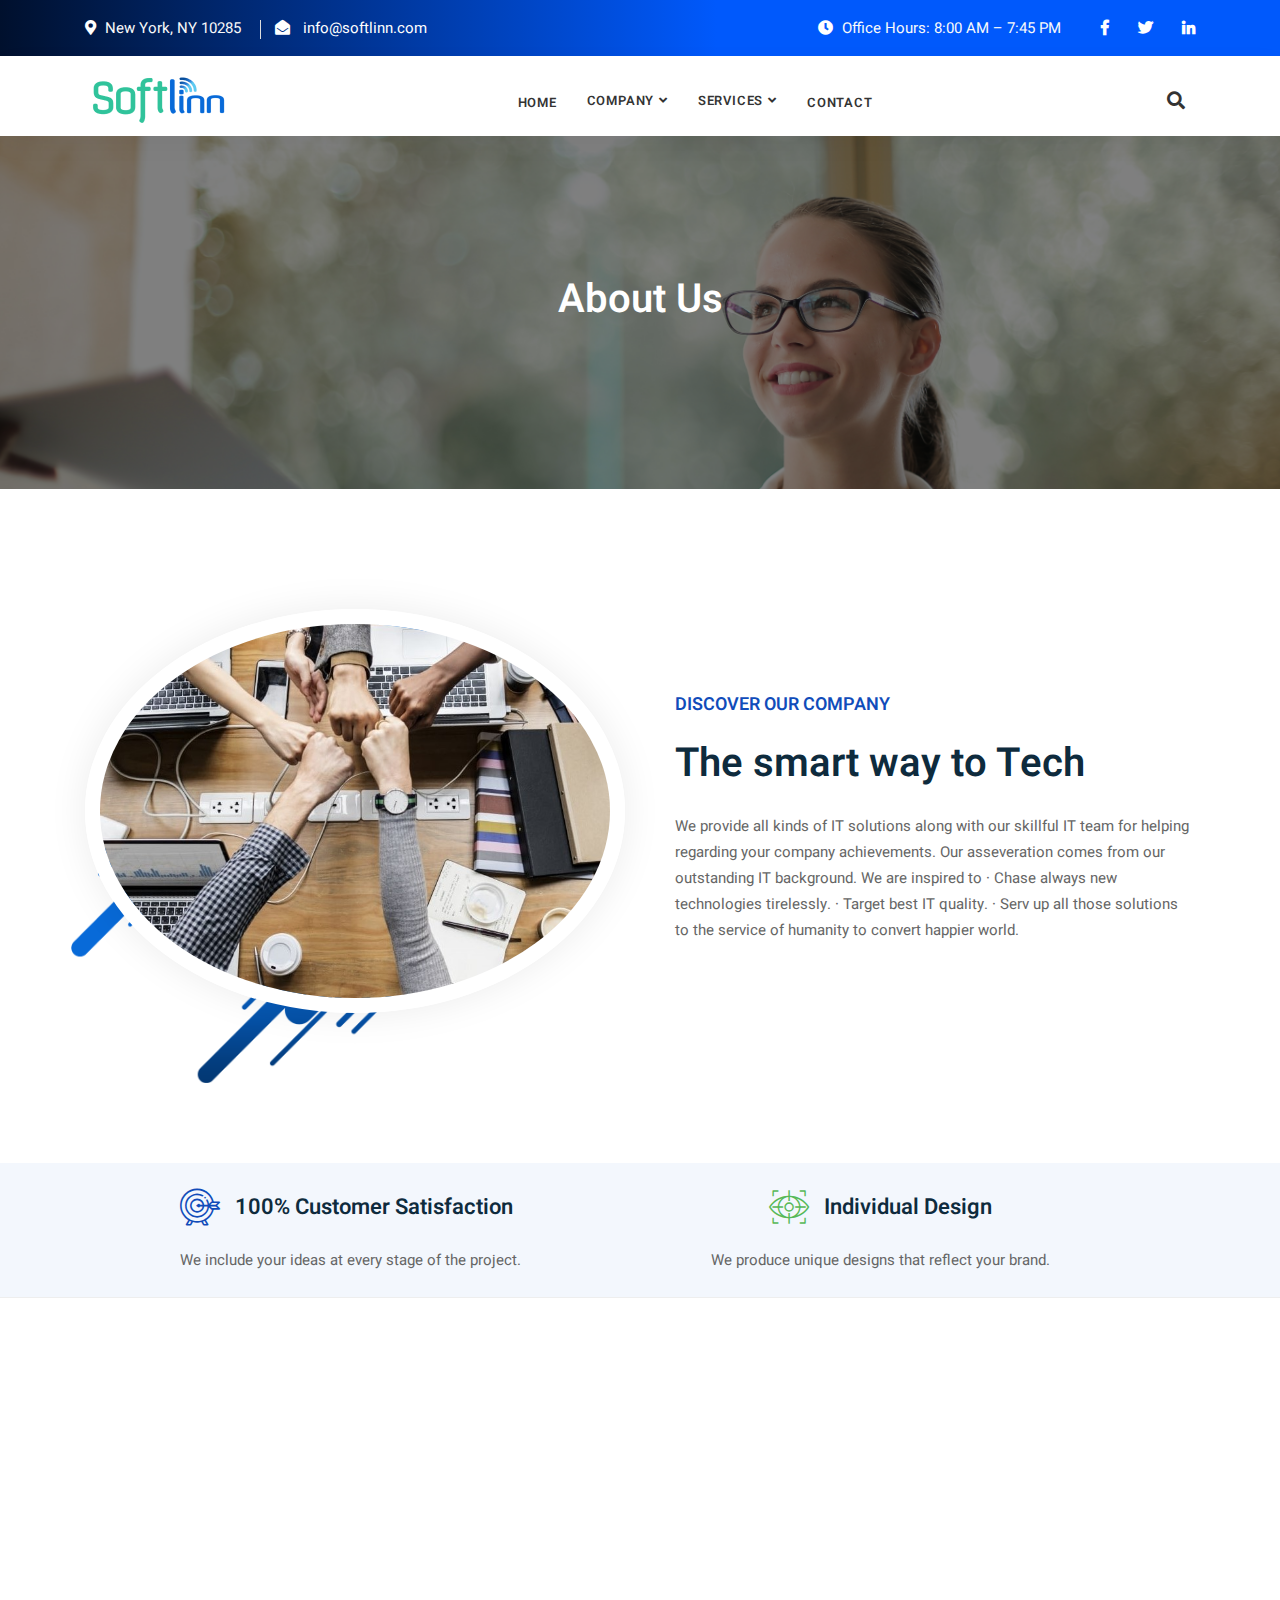
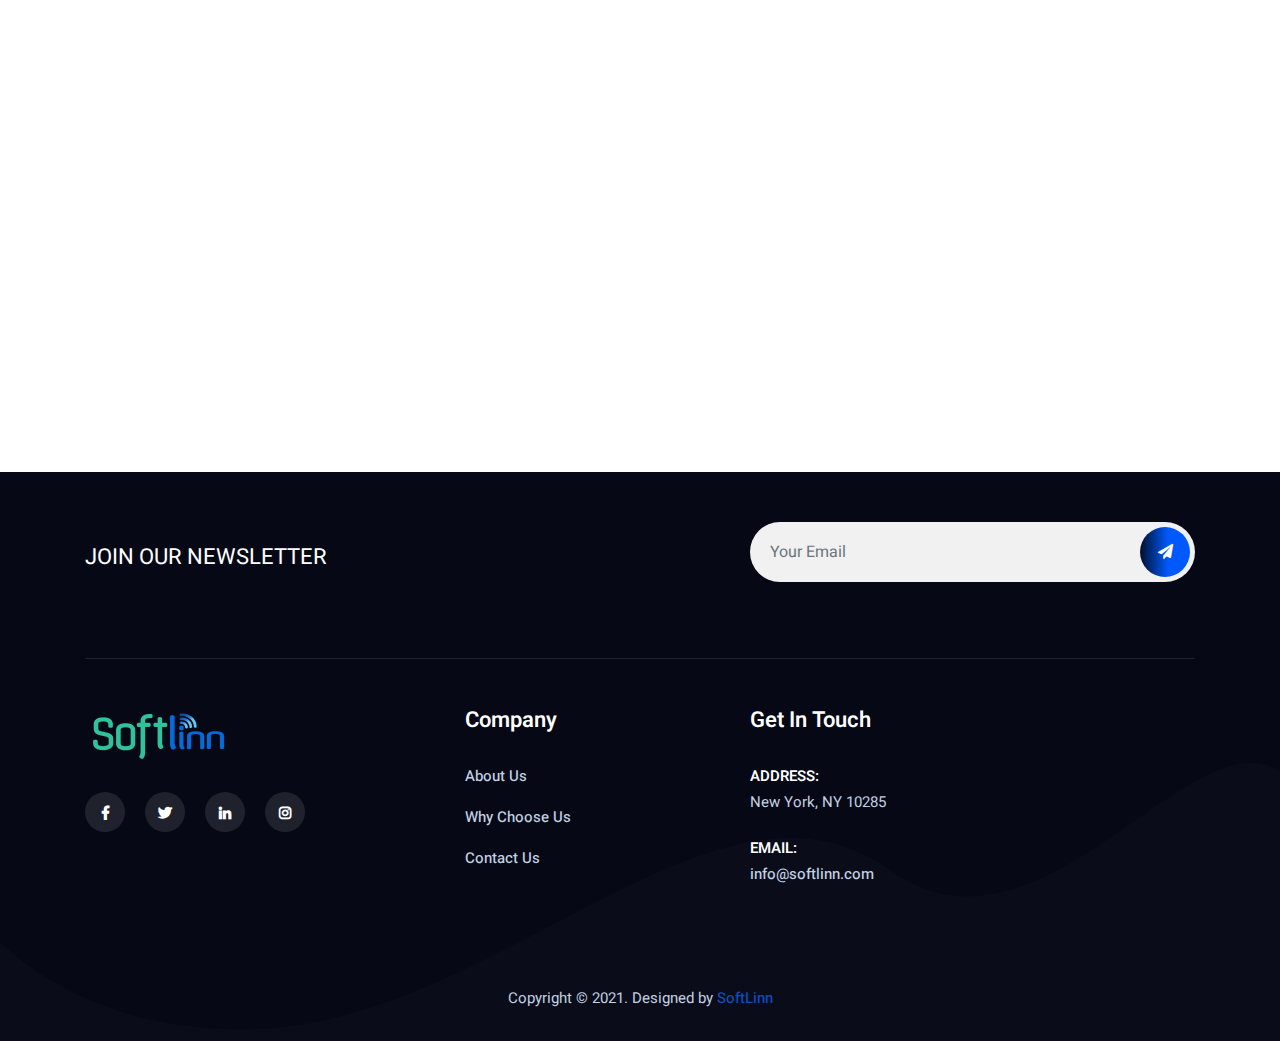
==== commit 9cdf569d: "version23.03" ====
--- a/about-us.html
+++ b/about-us.html
@@ -12,7 +12,7 @@
     <title>SoftLinn - IT Solutions</title>
 
     <!-- ========== Favicon Icon ========== -->
-    <link rel="shortcut icon" href="assets/img/logo.png" type="image/x-icon">
+    <link rel="shortcut icon" href="assets/img/favicon1.png" type="image/x-icon">
 
     <!-- ========== Start Stylesheet ========== -->
     <link href="assets/css/bootstrap.min.css" rel="stylesheet" />
@@ -132,7 +132,7 @@
                         <i class="fa fa-bars"></i>
                     </button>
                     <a class="navbar-brand" href="index.html">
-                        <img src="assets/img/logo1.png" class="logo" alt="Logo">
+                        <img src="assets/img/logo.png" class="logo" alt="Logo">
                     </a>
                 </div>
                 <!-- End Header Navigation -->
@@ -345,7 +345,7 @@
                 <div class="row">
                     <div class="col-lg-4 col-md-6 item">
                         <div class="f-item about">
-                            <img src="assets/img/logo-light.png" alt="Logo">
+                            <img src="assets/img/logo.png" alt="Logo">
                             <div class="social mt-0">
                                 <ul>
                                     <li>
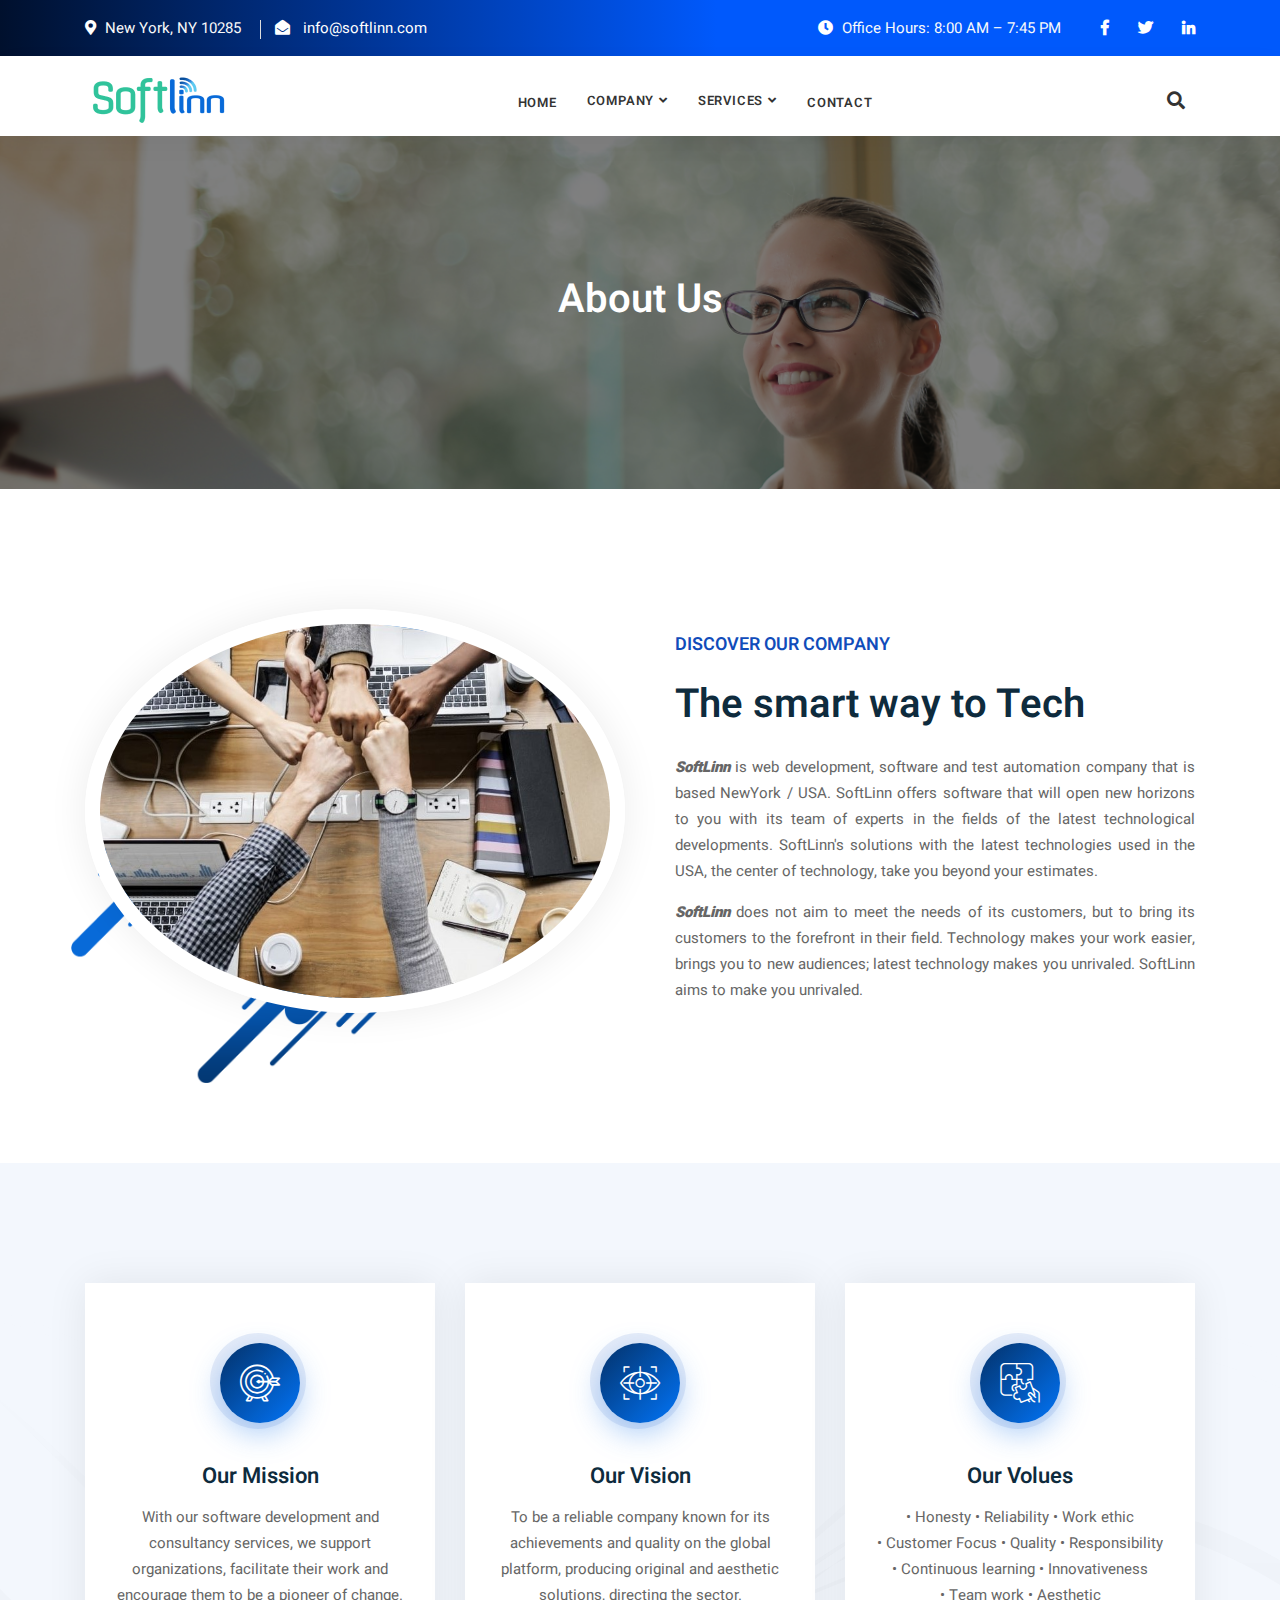
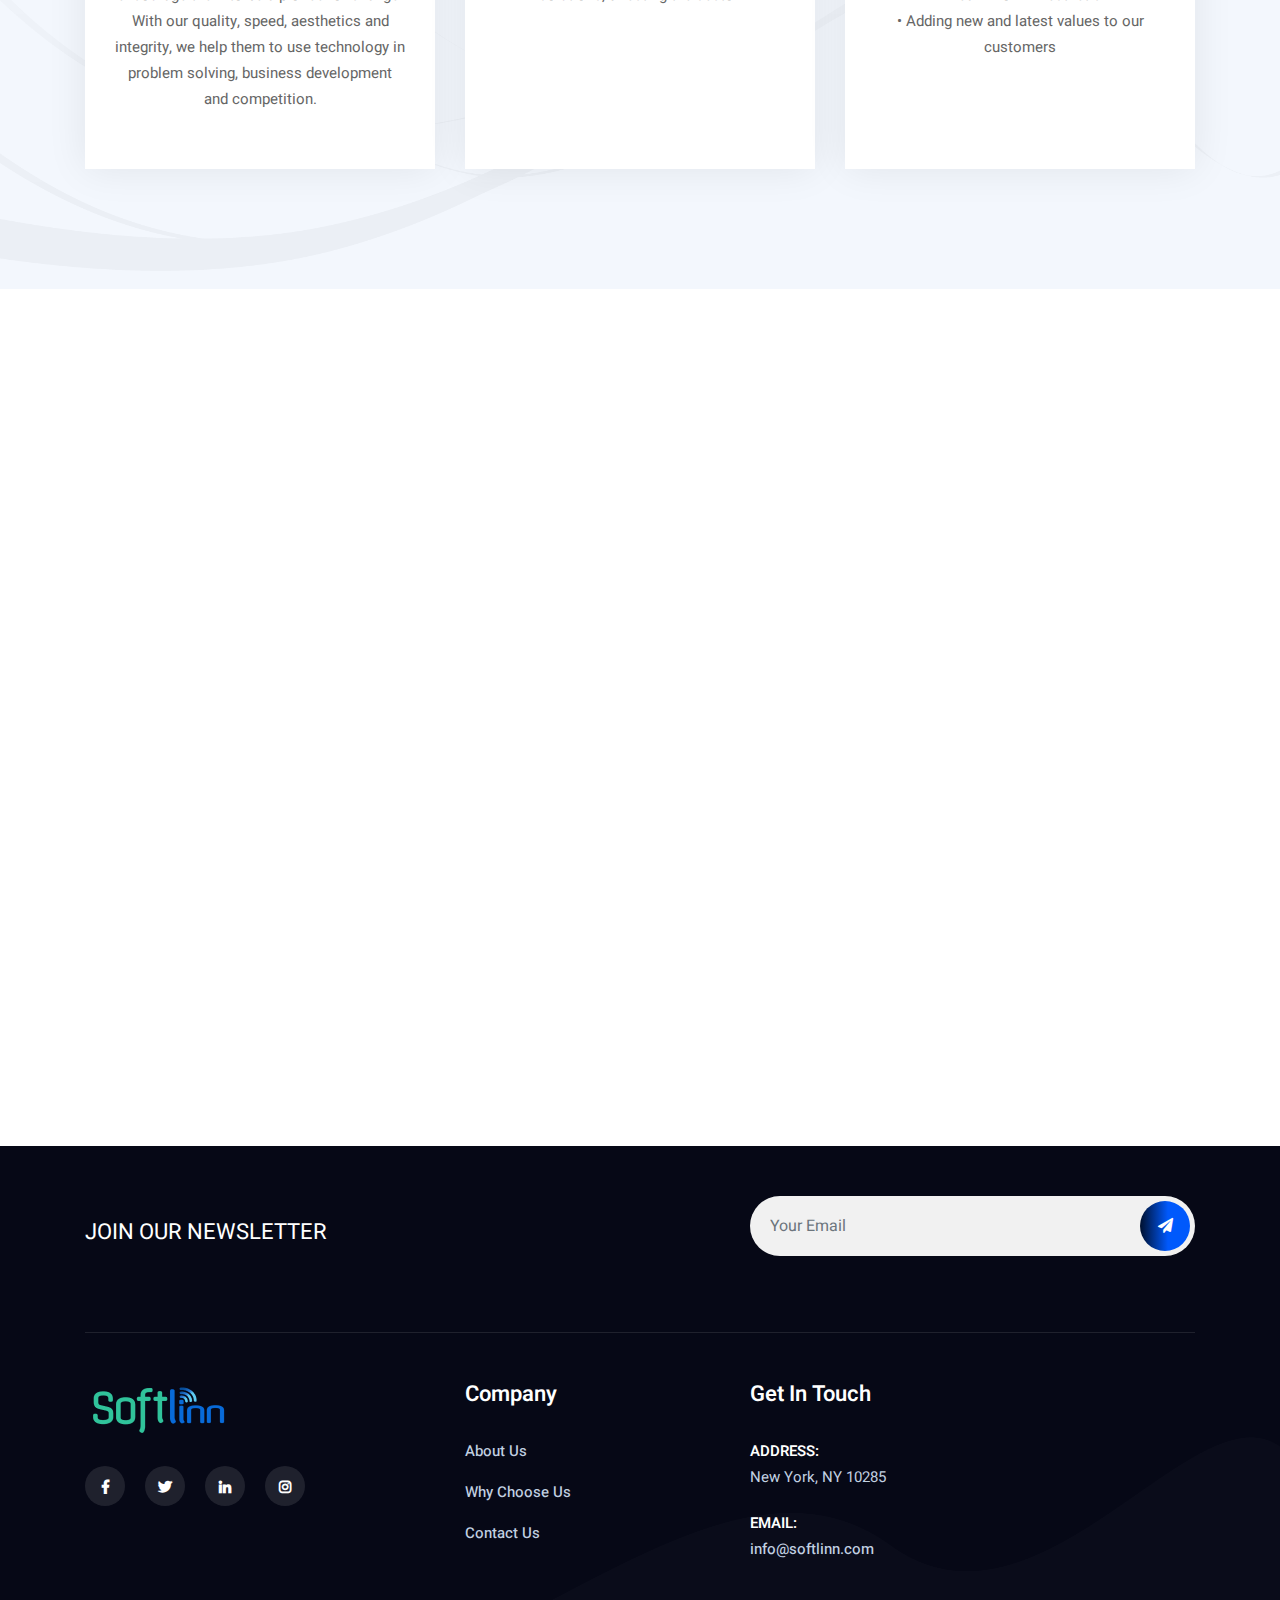
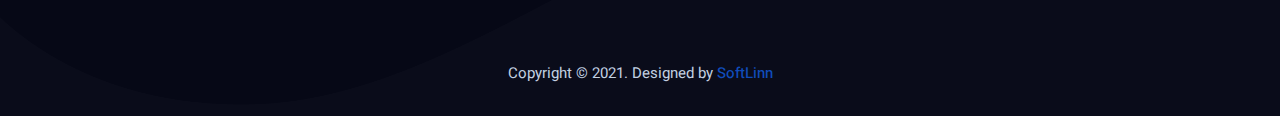
==== commit 32caeea6: "version2.4" ====
--- a/about-us.html
+++ b/about-us.html
@@ -148,7 +148,7 @@
                       <ul class="dropdown-menu " style="margin-top:-11px;">
                           <li><a href="about-us.html">About Us</a></li>
                           <li><a href="why-choose-us.html">Why Choose Us</a></li>
-                          <li><a href="faq.html">FAQ</a></li>
+
                       </ul>
                     </li>
                     <li class="dropdown">
@@ -211,63 +211,82 @@
                 <div class="col-lg-6 info">
                     <h5>Discover Our Company</h5>
                     <h2 class="area-title">The smart way to Tech</h2>
-                    <p>
-                      We provide all kinds of IT solutions along with our skillful IT team for helping regarding your company achievements.
-                      Our asseveration comes from our outstanding IT background.
-                      We are inspired to
-                      ·       Chase always new technologies tirelessly.
-                      ·       Target best IT quality.
-                      ·       Serv up all those solutions to the service of humanity to convert happier world.
-                    </p>
-
+                    <p class="text-justify">
+                      <b><i>SoftLinn</i></b> is web development, software and test automation company that is based  NewYork / USA. SoftLinn offers software that will open new horizons to you with its team of experts in the fields of the latest technological developments.
+            SoftLinn's solutions with the latest technologies used in the USA, the center of technology, take you beyond your estimates.
+            </p><p class="text-justify">
+            <b><i>SoftLinn</i></b> does not aim to meet the needs of its customers, but to bring its customers to the forefront in their field.
+            Technology makes your work easier, brings you to new audiences; latest technology makes you unrivaled. SoftLinn aims to make you unrivaled.
+                  </p>
                 </div>
             </div>
         </div>
     </div>
     <!-- End About Area -->
 
-    <!-- Start About Area
-    ============================================= -->
-    <div class="about-area half-bg  overflow-hidden py-4" style="background-color:#F3F7FD;">
+    <!-- Star Services Area
+    ============================================= -->
+    <div class="services-area grid-layout default-padding bottom-less" style="background-color:#F3F7FD;">
+        <!-- Fixed Shape -->
+        <div class="fixed-shape-left">
+            <img src="assets/img/shape/12.png" alt="Thumb">
+        </div>
+        <!-- End Fixed Shape -->
         <div class="container">
-            <div class="about-content">
-                    <div class=" info">
-                        <div class="top-info">
-                            <div class="row">
-                                <div class="col-lg-6 col-md-6 d-flex justify-content-center">
-                                    <div class="item ">
-                                        <div class="title ">
-                                            <i class="flaticon-target"></i>
-                                            <h4>100% Customer Satisfaction</h4>
-                                        </div>
-                                        <p>
-                                            We include your ideas at every stage of the project.
-                                        </p>
-                                    </div>
-                                </div>
-                                <div class="col-lg-6 col-md-6 d-flex justify-content-center">
-                                    <div class="item">
-                                        <div class="title d-flex justify-content-center">
-                                            <i class="flaticon-vision-1"></i>
-                                            <h4>Individual Design</h4>
-                                        </div>
-                                        <p>
-                                          We produce unique designs that reflect your brand.
-                                        </p>
-                                    </div>
-                                </div>
-                            </div>
-                        </div>
-
-                    </div>
-
-
+            <div class="services-box text-center">
+                <div class="row">
+                    <!-- Single Item -->
+                    <div class="single-item col-lg-4 col-md-6">
+                        <div class="item" style="height:486px">
+                            <i class="flaticon-target"></i>
+                            <h4><a href="#">Our Mission</a></h4>
+                            <p class="text-center">
+                                With our software development and consultancy services, we support organizations, facilitate their work and encourage them to be a pioneer of change. With our quality, speed, aesthetics and integrity, we help them to use technology in problem solving, business development and competition.
+                            </p>
+                        </div>
+                    </div>
+                    <!-- End Single Item -->
+                    <!-- Single Item -->
+                    <div class="single-item col-lg-4 col-md-6">
+                        <div class="item" style="height:486px">
+                            <i class="flaticon-vision-1"></i>
+                            <h4><a href="#">Our Vision</a></h4>
+                            <p class="text-center">
+                                To be a reliable company known for its achievements and quality on the global platform, producing original and aesthetic solutions, directing the sector.
+                            </p>
+                        </div>
+                    </div>
+                    <!-- End Single Item -->
+                    <!-- Single Item -->
+                    <div class="single-item col-lg-4 col-md-6">
+                        <div class="item" style="height:486px">
+                            <i class="flaticon-jigsaw"></i>
+                            <h4><a href="#">Our Volues</a></h4>
+                            <p class="text-justify">
+                              <ul>
+                                <li>• Honesty
+                                • Reliability
+                                • Work ethic</li>
+                                <li>• Customer Focus
+                                • Quality
+                                • Responsibility</li>
+                                <li>• Continuous learning
+                                • Innovativeness</li>
+                                <li>• Team work
+                                • Aesthetic</li>
+                                <li>• Adding new and latest values to our customers</li>
+                              </ul>
+                            </p>
+                        </div>
+                    </div>
+                    <!-- End Single Item -->
+
+                </div>
             </div>
         </div>
     </div>
-    <!-- End About Area -->
-
-<hr>
+    <!-- End Services Area -->
+
     <!-- Start Why Choose Us
     ============================================= -->
     <div class="choose-us-area overflow-hidden reverse default-padding bg-white">
@@ -277,14 +296,21 @@
               <div class="col-lg-6 info wow fadeInUp">
                   <h5>Why Choose Us</h5>
                   <h2 class="area-title">What we promise high quality IT Agency Services</h2>
-                  <p>
-
-                  </p>
                   <ul>
-                      <li> Our tradition of corporate life with a strong infrastructure</li>
-                      <li> High level reliability with the references of our market peers </li>
-                      <li> In terms of the professional corporate profit, we are saving quality, experience, employment happiness rather than saving money</li>
+                      <li>
+                        <b> <i>We are customer oriented</i></b>
+                        <p class="text-justify">Customer satisfaction is the main goal for us. Our customer's goals are the starting point for us. Our solutions are always beyond the goals of our customers.</p>
+                      </li>
+                      <li>
+                        <b><i>We Love Our Job</i></b>
+                        <p class="text-justify">In our age, we know the importance of technology in the business world and we do our job fondly. We do every job like it is our own company job and care about every detail.</p>
+                      </li>
+                      <li>
+                        <b><i>We Offer More Than Expected</i></b>
+                        <p class="text-justify">After understanding the expectations of our customers, we move these expectations forward with our experience and produce easy-to-use, aesthetic solutions in a short time. We are aware that time is money in the corporate world.</p>
+                      </li>
                   </ul>
+                  <div class="text-right"> <a class="text-primary" href="why-choose-us.html">Read More...</a> </div>
                   <div class="contact ">
                       <p>
                           Join our team – come work with us.
--- a/style.css
+++ b/style.css
@@ -3861,7 +3861,7 @@
      # Fun Ractor
 =================================================================== */
 
-.fun-fact-area .fun-fact-items .counter {
+."fun-fact-area" .fun-fact-items .counter {
   position: relative;
   display: flex;
   align-items: center;
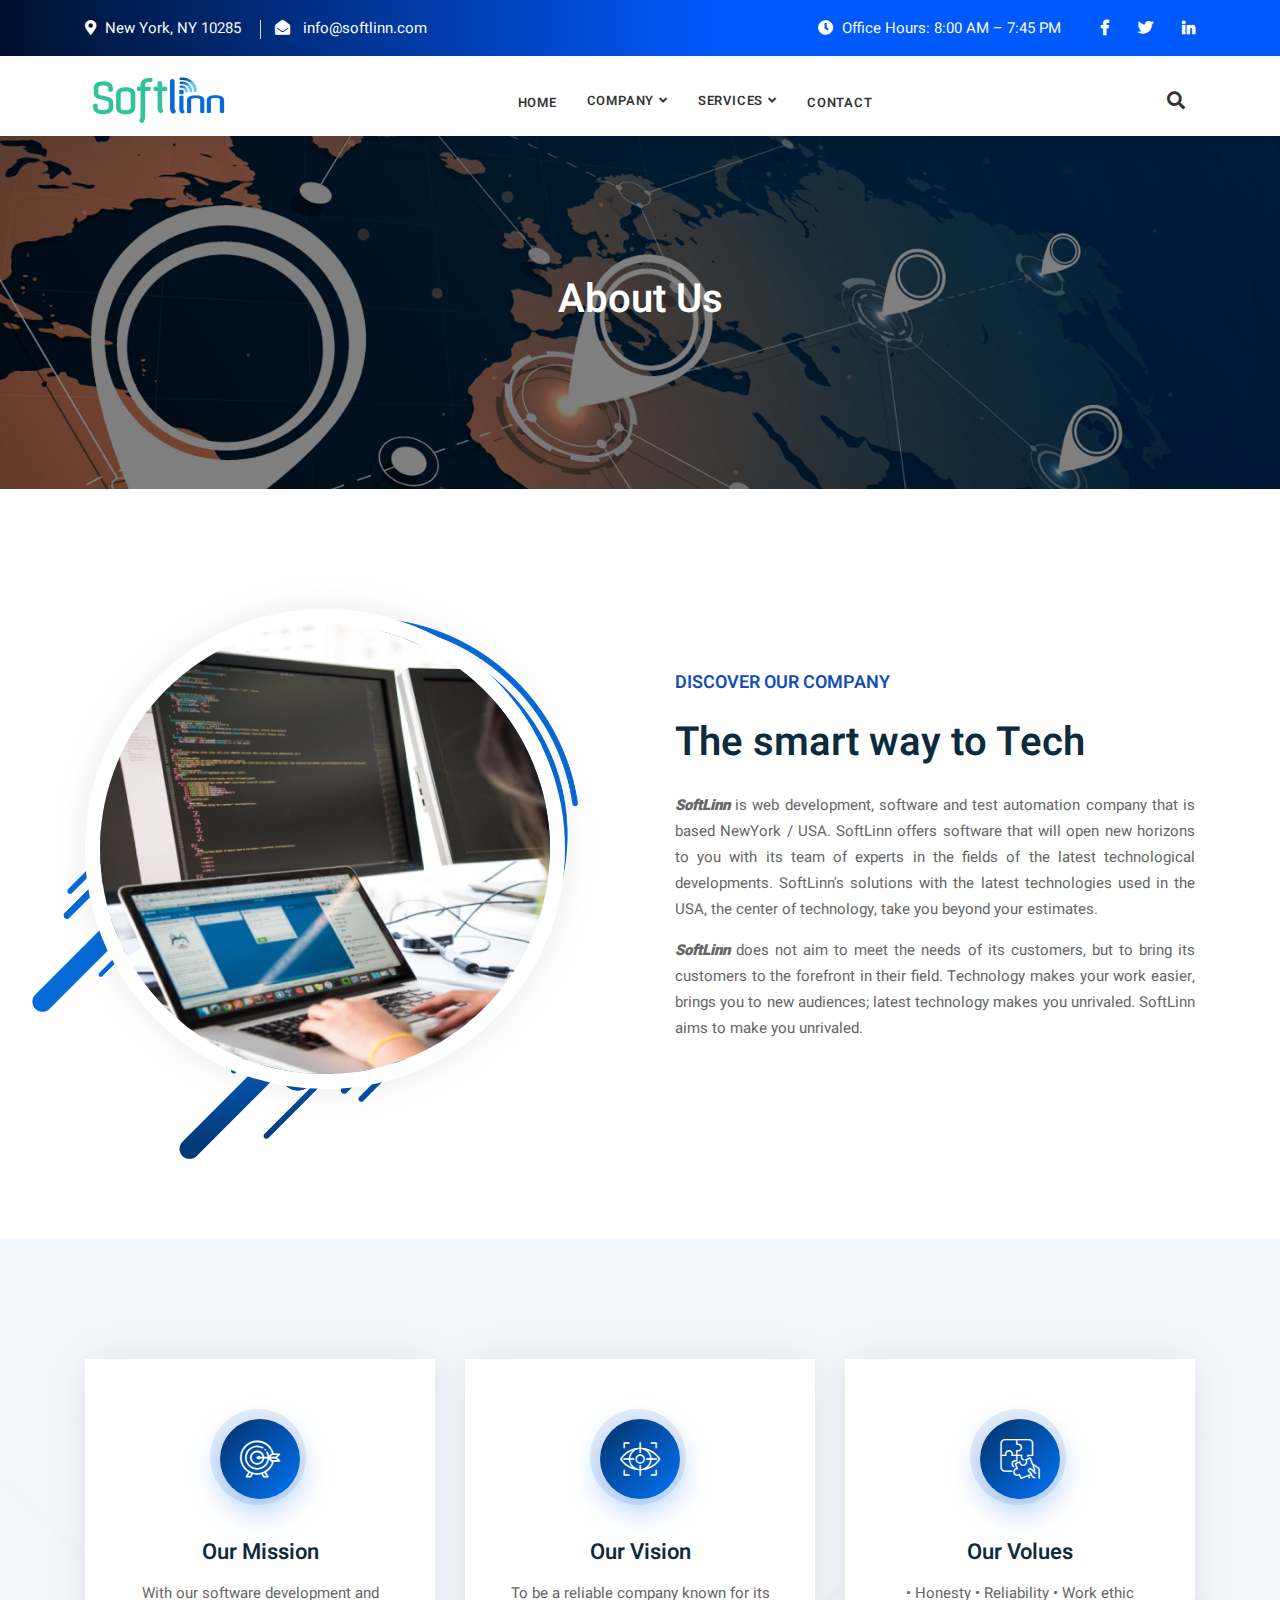
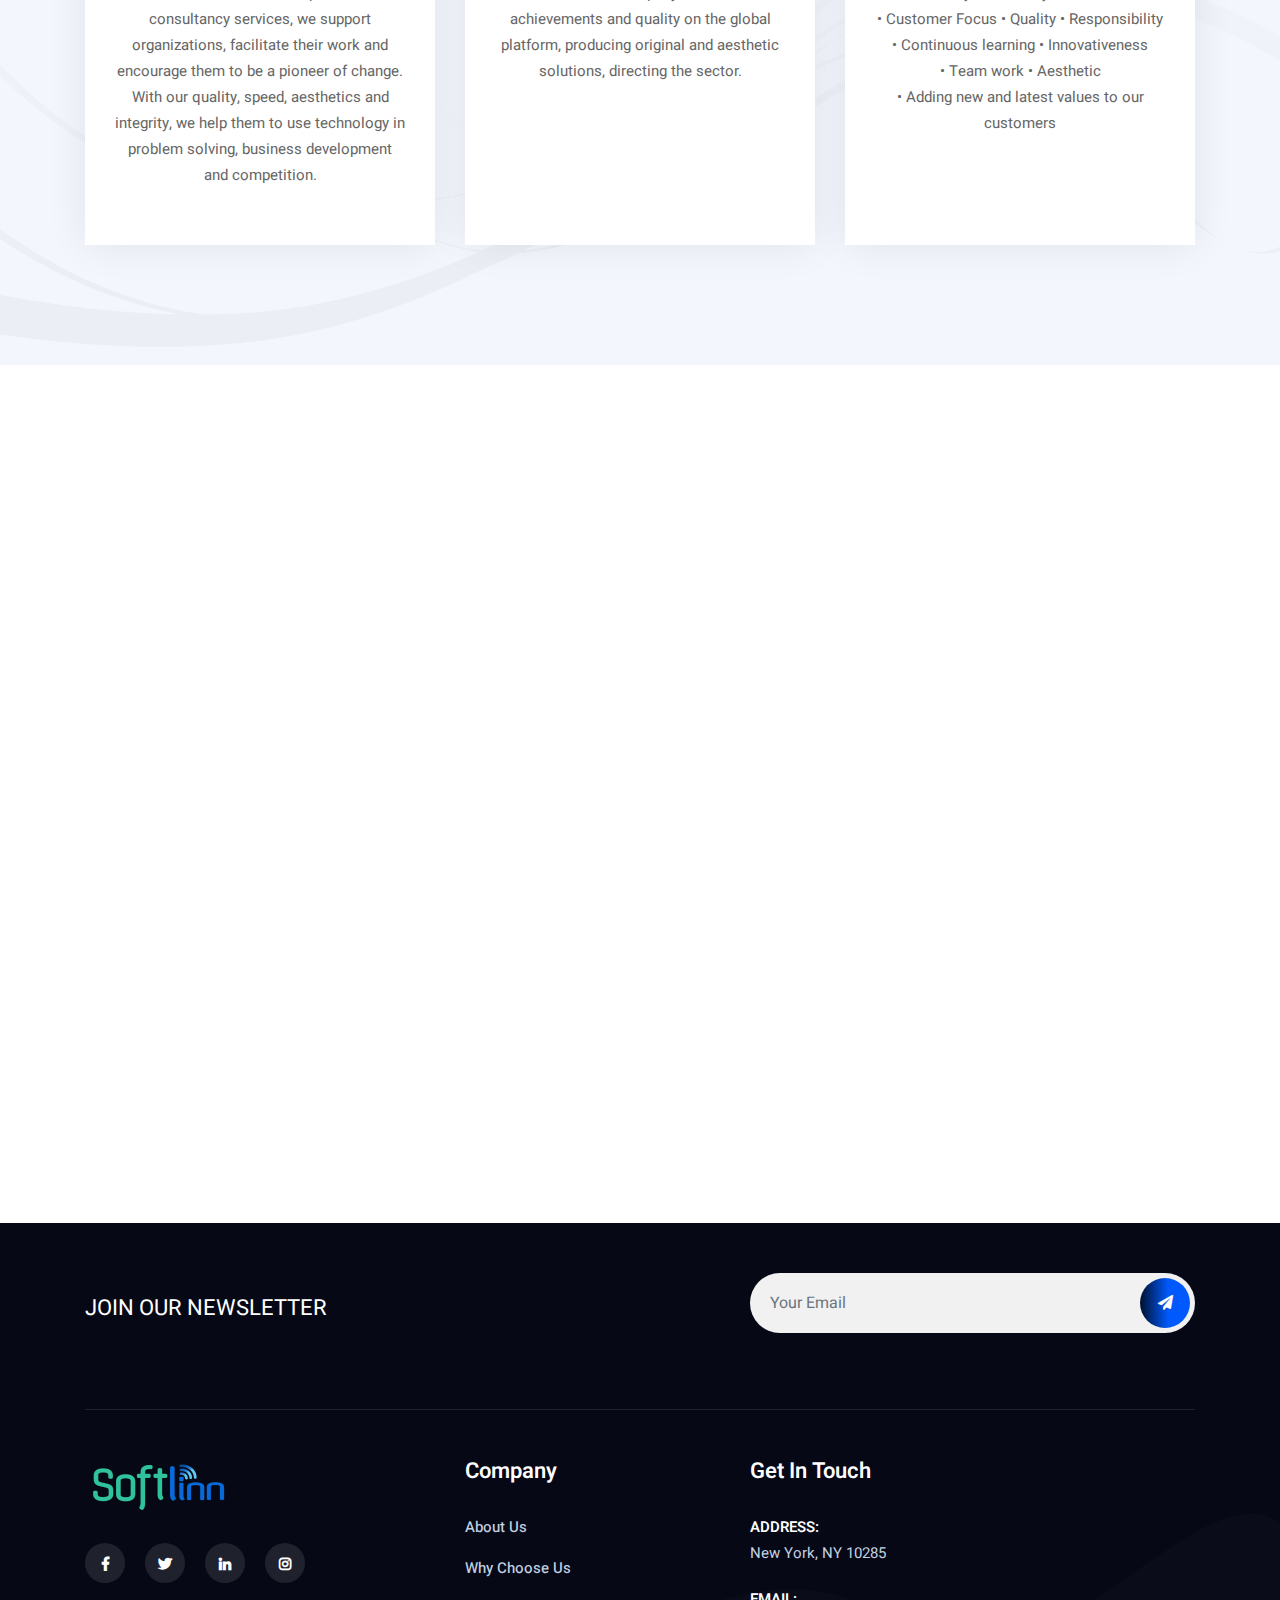
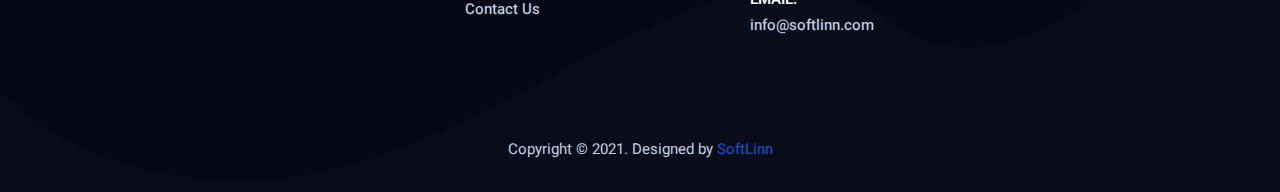
==== commit 8a9601cc: "version3.4.1" ====
--- a/about-us.html
+++ b/about-us.html
@@ -159,18 +159,6 @@
                             <li><a href="service-testing.html">Automation Testing</a></li>
                         </ul>
                     </li>
-                    <li><a class="d-none" href="case-studies.html">Case Studies</a></li>
-                    <li class="dropdown d-none">
-                        <a href="#" class="dropdown-toggle" data-toggle="dropdown" >Blog</a>
-                        <ul class="dropdown-menu">
-                            <li><a href="blog-standard.html">Blog Standard</a></li>
-                            <li><a href="blog-with-sidebar.html">Blog With Sidebar</a></li>
-                            <li><a href="blog-2-colum.html">Blog Grid Two Colum</a></li>
-                            <li><a href="blog-3-colum.html">Blog Grid Three Colum</a></li>
-                            <li><a href="blog-single.html">Blog Single</a></li>
-                            <li><a href="blog-single-with-sidebar.html">Blog Single With Sidebar</a></li>
-                        </ul>
-                    </li>
                     <li style="padding-top:2px;">
                         <a href="contact.html">Contact</a>
                     </li>
@@ -186,7 +174,7 @@
 
     <!-- Start Breadcrumb
     ============================================= -->
-    <div class="breadcrumb-area text-center  shadow dark bg-fixed text-light " style="background-image: url(assets/img/aboutus.jpg);">
+    <div class="breadcrumb-area text-center  shadow dark bg-fixed text-light " style="background-image: url(assets/img/43.png);">
         <div class="container">
             <div class="row ">
                 <div class="col-lg-12">
@@ -205,7 +193,7 @@
             <div class="row align-center">
                 <div class="col-lg-6">
                     <div class="thumb">
-                        <img src="assets/img/about11.jpg" alt="Thumb">
+                        <img src="assets/img/homeabout.jpg" alt="Thumb">
                     </div>
                 </div>
                 <div class="col-lg-6 info">
--- a/style.css
+++ b/style.css
@@ -3877,10 +3877,12 @@
 }
 
 .fun-fact-area .fun-fact-items .medium {
+
   font-weight: 600;
   margin-top: 8px;
   display: block;
 }
+
 
 /* ==============================================================
      # Clients
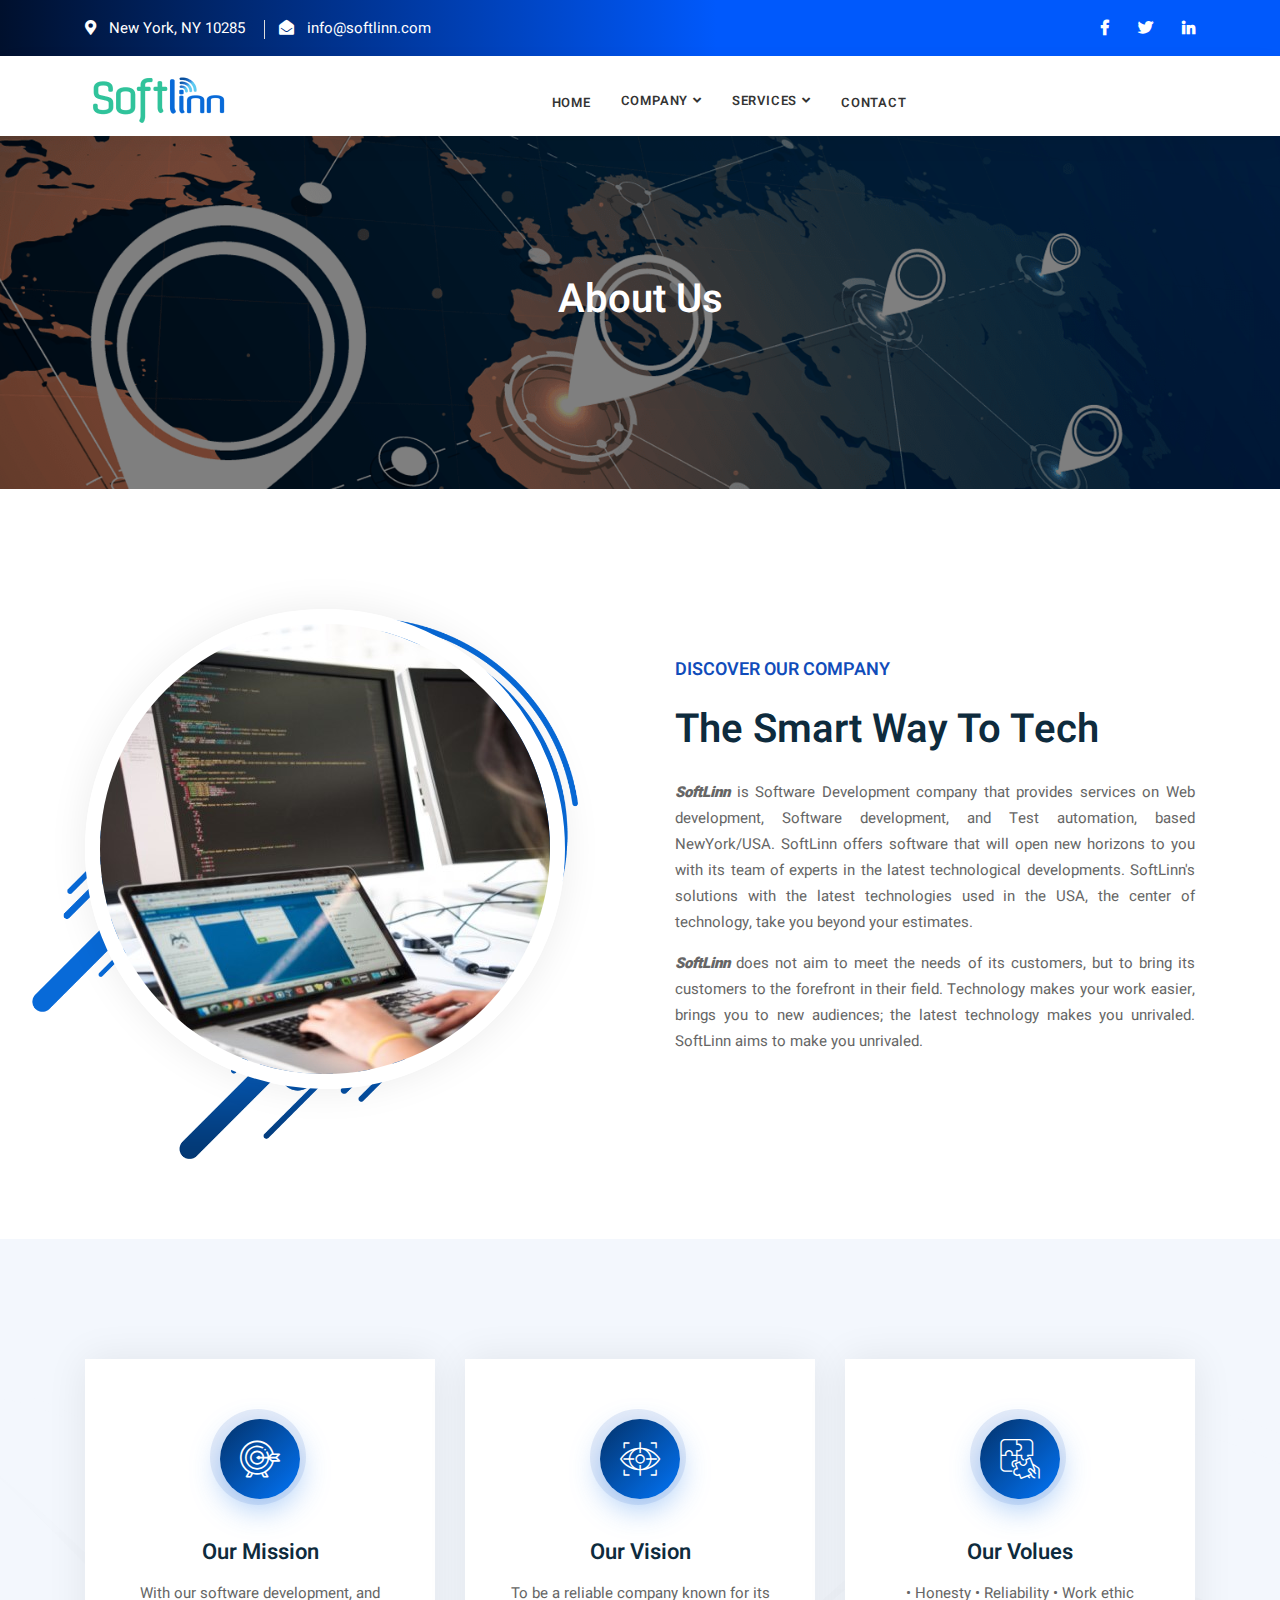
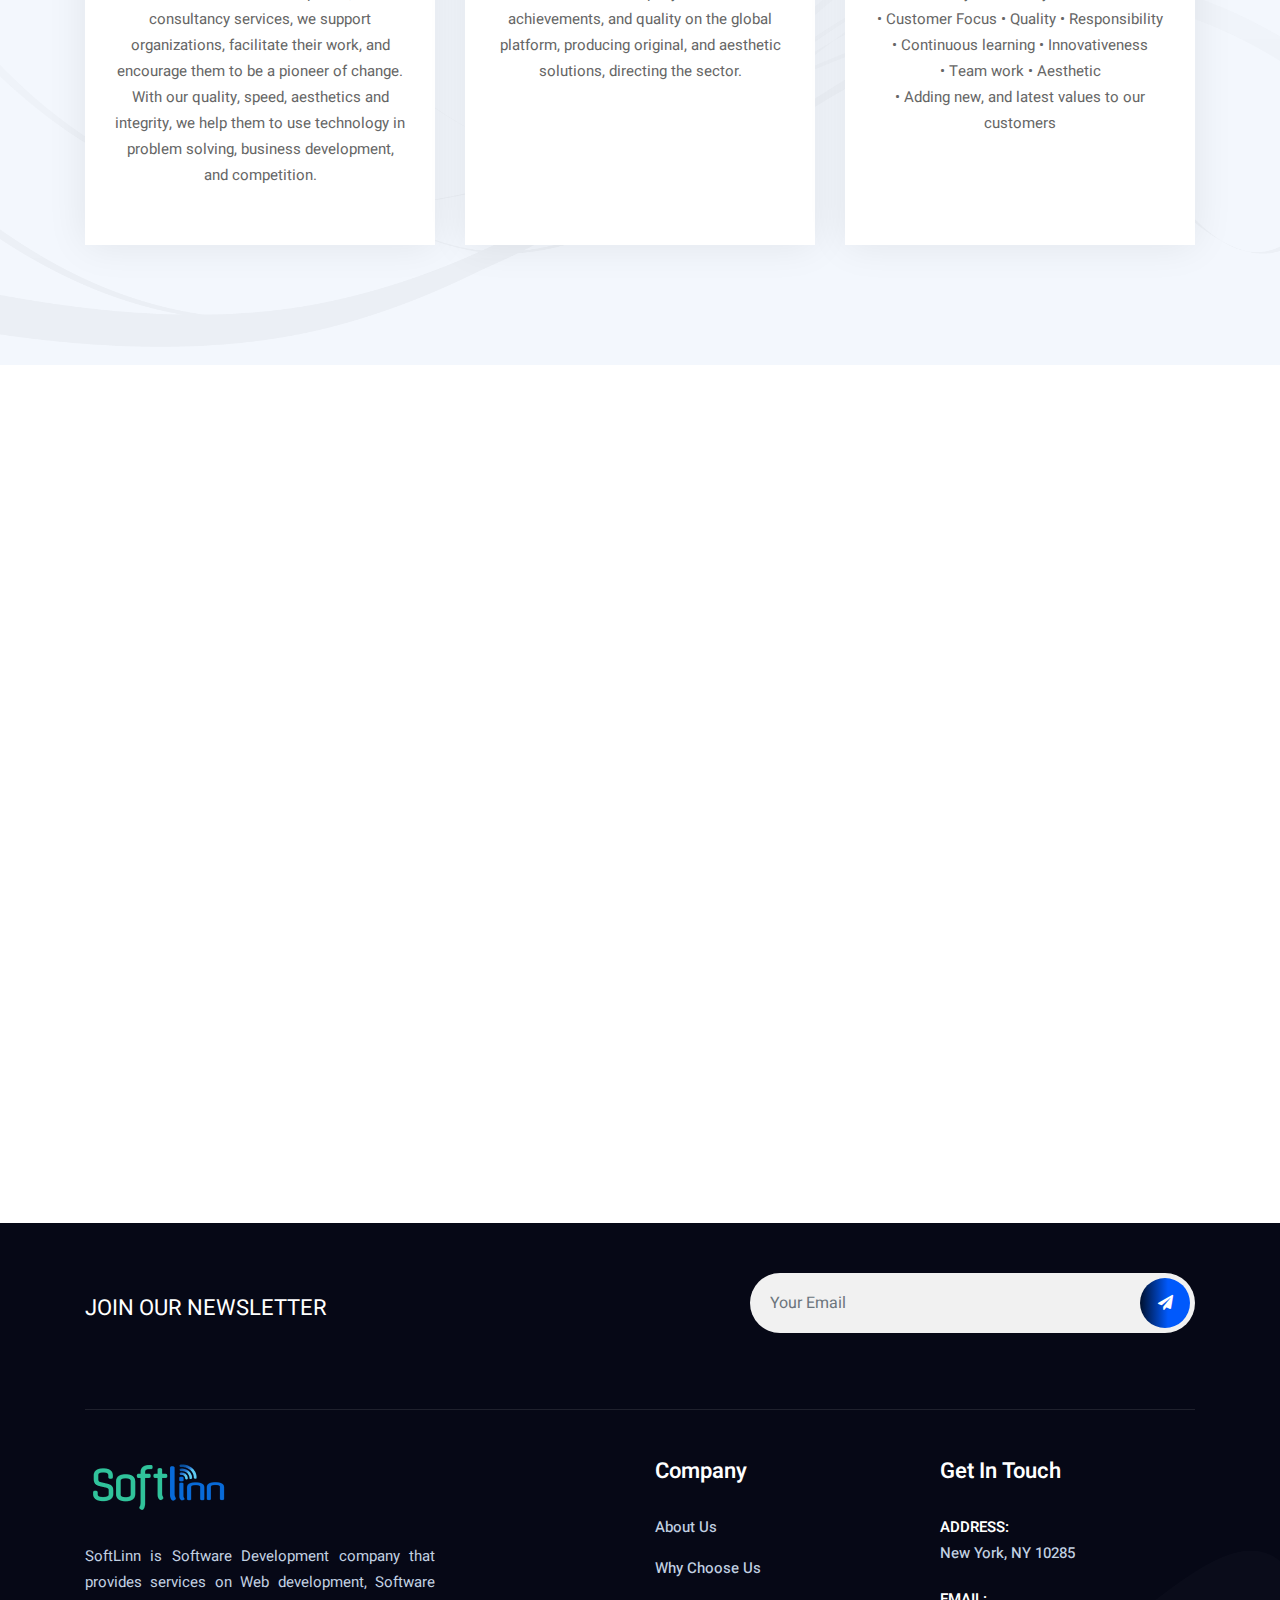
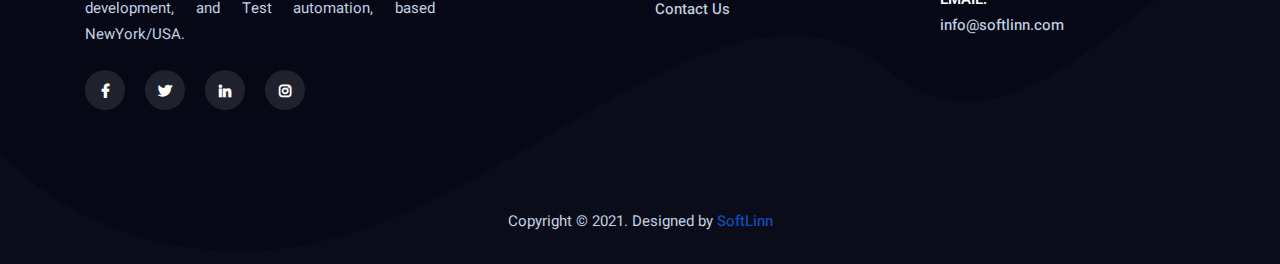
==== commit 13323dd2: "version12.04" ====
--- a/about-us.html
+++ b/about-us.html
@@ -2,36 +2,36 @@
 <html lang="en">
 
 <head>
-    <!-- ========== Meta Tags ========== -->
-    <meta charset="utf-8">
-    <meta http-equiv="X-UA-Compatible" content="IE=edge">
-    <meta name="viewport" content="width=device-width, initial-scale=1">
+  <!-- ========== Meta Tags ========== -->
+  <meta charset="utf-8">
+  <meta http-equiv="X-UA-Compatible" content="IE=edge">
+  <meta name="viewport" content="width=device-width, initial-scale=1">
   <meta name="description" content="SoftLinn - IT Solutions">
 
-    <!-- ========== Page Title ========== -->
-    <title>SoftLinn - IT Solutions</title>
-
-    <!-- ========== Favicon Icon ========== -->
-    <link rel="shortcut icon" href="assets/img/favicon1.png" type="image/x-icon">
-
-    <!-- ========== Start Stylesheet ========== -->
-    <link href="assets/css/bootstrap.min.css" rel="stylesheet" />
-    <link href="assets/css/font-awesome.min.css" rel="stylesheet" />
-    <link href="assets/css/themify-icons.css" rel="stylesheet" />
-    <link href="assets/css/flaticon-set.css" rel="stylesheet" />
-    <link href="assets/css/elegant-icons.css" rel="stylesheet" />
-    <link href="assets/css/magnific-popup.css" rel="stylesheet" />
-    <link href="assets/css/owl.carousel.min.css" rel="stylesheet" />
-    <link href="assets/css/owl.theme.default.min.css" rel="stylesheet" />
-    <link href="assets/css/animate.css" rel="stylesheet" />
-    <link href="assets/css/bootsnav.css" rel="stylesheet" />
-    <link href="style.css" rel="stylesheet">
-    <link href="assets/css/responsive.css" rel="stylesheet" />
-    <!-- ========== End Stylesheet ========== -->
-
-    <!-- HTML5 shim and Respond.js for IE8 support of HTML5 elements and media queries -->
-    <!-- WARNING: Respond.js doesn't work if you view the page via file:// -->
-    <!--[if lt IE 9]>
+  <!-- ========== Page Title ========== -->
+  <title>SoftLinn - IT Solutions</title>
+
+  <!-- ========== Favicon Icon ========== -->
+  <link rel="shortcut icon" href="assets/img/favicon1.png" type="image/x-icon">
+
+  <!-- ========== Start Stylesheet ========== -->
+  <link href="assets/css/bootstrap.min.css" rel="stylesheet" />
+  <link href="assets/css/font-awesome.min.css" rel="stylesheet" />
+  <link href="assets/css/themify-icons.css" rel="stylesheet" />
+  <link href="assets/css/flaticon-set.css" rel="stylesheet" />
+  <link href="assets/css/elegant-icons.css" rel="stylesheet" />
+  <link href="assets/css/magnific-popup.css" rel="stylesheet" />
+  <link href="assets/css/owl.carousel.min.css" rel="stylesheet" />
+  <link href="assets/css/owl.theme.default.min.css" rel="stylesheet" />
+  <link href="assets/css/animate.css" rel="stylesheet" />
+  <link href="assets/css/bootsnav.css" rel="stylesheet" />
+  <link href="style.css" rel="stylesheet">
+  <link href="assets/css/responsive.css" rel="stylesheet" />
+  <!-- ========== End Stylesheet ========== -->
+
+  <!-- HTML5 shim and Respond.js for IE8 support of HTML5 elements and media queries -->
+  <!-- WARNING: Respond.js doesn't work if you view the page via file:// -->
+  <!--[if lt IE 9]>
       <script src="assets/js/html5/html5shiv.min.js"></script>
       <script src="assets/js/html5/respond.min.js"></script>
     <![endif]-->
@@ -40,459 +40,466 @@
 
 <body>
 
-    <!-- Preloader Start -->
-    <div class="se-pre-con"></div>
-    <!-- Preloader Ends -->
-
-    <!-- Start Header Top
-    ============================================= -->
-    <div class="top-bar-area inc-pad bg-gradient text-light">
-        <div class="container">
-            <div class="row align-center">
-                <div class="col-lg-6 info">
-                    <ul>
-                        <li>
-                            <i class="fas fa-map-marker-alt"></i> New York, NY 10285
-                        </li>
-                        <li>
-                            <i class="fas fa-envelope-open"></i> <a class="font-weight-normal ml-1" href="mailto:info@softlinn.com"> info@softlinn.com</a>
-                        </li>
-                    </ul>
-                </div>
-                <div class="col-lg-6 text-right item-flex">
-                    <div class="info">
-                        <ul>
-                            <li>
-                                <i class="fas fa-clock"></i> Office Hours: 8:00 AM – 7:45 PM
-                            </li>
-                        </ul>
-                    </div>
-                    <div class="social">
-                        <ul>
-                            <li>
-                                <a href="#">
-                                    <i class="fab fa-facebook-f"></i>
-                                </a>
-                            </li>
-                            <li>
-                                <a href="#">
-                                    <i class="fab fa-twitter"></i>
-                                </a>
-                            </li>
-                            <li>
-                                <a href="#">
-                                    <i class="fab fa-linkedin-in"></i>
-                                </a>
-                            </li>
-                        </ul>
-                    </div>
-                </div>
-            </div>
-        </div>
-    </div>
-    <!-- End Header Top -->
-
-    <!-- Header
-    ============================================= -->
-    <header id="home">
-
-        <!-- Start Navigation -->
-        <nav class="navbar navbar-default navbar-sticky bootsnav" style="height:80px;">
-
-            <!-- Start Top Search -->
-            <div class="container">
-                <div class="row">
-                    <div class="top-search">
-                        <div class="input-group">
-                            <form action="#">
-                                <input type="text" name="text" class="form-control" placeholder="Search">
-                                <button type="submit">
-                                    <i class="ti-search"></i>
-                                </button>
-                            </form>
-                        </div>
-                    </div>
-                </div>
-            </div>
-            <!-- End Top Search -->
-
-            <div class="container">
-
-                <!-- Start Atribute Navigation -->
-                <div class="attr-nav inc-border">
-                    <ul>
-                        <li class="search"><a href="#"><i class="fas fa-search"></i></a></li>
-                    </ul>
-                </div>
-                <!-- End Atribute Navigation -->
-
-                <!-- Start Header Navigation -->
-                <div class="navbar-header">
-                    <button type="button" class="navbar-toggle" data-toggle="collapse" data-target="#navbar-menu">
-                        <i class="fa fa-bars"></i>
-                    </button>
-                    <a class="navbar-brand" href="index.html">
-                        <img src="assets/img/logo.png" class="logo" alt="Logo">
+  <!-- Preloader Start -->
+  <div class="se-pre-con"></div>
+  <!-- Preloader Ends -->
+
+  <!-- Start Header Top
+    ============================================= -->
+  <div class="top-bar-area inc-pad bg-gradient text-light">
+    <div class="container">
+      <div class="row align-center">
+        <div class="col-lg-6 info">
+          <ul>
+            <li>
+              <i class="fas fa-map-marker-alt"></i> <a class="font-weight-normal ml-1" href="contact.html#map"> New York, NY 10285</a>
+            </li>
+            <li>
+              <i class="fas fa-envelope-open"></i> <a class="font-weight-normal ml-1" href="mailto:info@softlinn.com"> info@softlinn.com</a>
+            </li>
+          </ul>
+        </div>
+        <div class="col-lg-6 text-right item-flex">
+
+          <div class="social">
+            <ul>
+              <li>
+                <a href="#">
+                  <i class="fab fa-facebook-f"></i>
+                </a>
+              </li>
+              <li>
+                <a href="https://twitter.com/softlinn1">
+                  <i class="fab fa-twitter"></i>
+                </a>
+              </li>
+              <li>
+                <a href="#">
+                  <i class="fab fa-linkedin-in"></i>
+                </a>
+              </li>
+            </ul>
+          </div>
+        </div>
+      </div>
+    </div>
+  </div>
+  <!-- End Header Top -->
+
+  <!-- Header
+    ============================================= -->
+  <header id="home">
+
+    <!-- Start Navigation -->
+    <nav class="navbar navbar-default navbar-sticky bootsnav" style="height:80px;">
+
+      <!-- Start Top Search -->
+      <div class="container">
+        <div class="row">
+          <div class="top-search">
+            <div class="input-group">
+              <form action="#">
+                <input type="text" name="text" class="form-control" placeholder="Search">
+                <button type="submit">
+                  <i class="ti-search"></i>
+                </button>
+              </form>
+            </div>
+          </div>
+        </div>
+      </div>
+      <!-- End Top Search -->
+
+      <div class="container">
+
+        <!-- Start Atribute Navigation -->
+        <div class="attr-nav inc-border d-none">
+          <ul>
+            <li class="search"><a href="#"><i class="fas fa-search"></i></a></li>
+          </ul>
+        </div>
+        <!-- End Atribute Navigation -->
+
+        <!-- Start Header Navigation -->
+        <div class="navbar-header">
+          <button type="button" class="navbar-toggle" data-toggle="collapse" data-target="#navbar-menu">
+            <i class="fa fa-bars"></i>
+          </button>
+          <a class="navbar-brand" href="index.html">
+            <img src="assets/img/logo.png" class="logo" alt="Logo">
+          </a>
+        </div>
+        <!-- End Header Navigation -->
+
+        <!-- Collect the nav links, forms, and other content for toggling -->
+        <div class="collapse navbar-collapse" id="navbar-menu">
+          <ul class="nav navbar-nav navbar-center" data-in="fadeInDown" data-out="fadeOutUp">
+            <li style="padding-top:2px;">
+              <a href="index.html">Home</a>
+            </li>
+            <li class="dropdown">
+              <a href="#" class="dropdown-toggle" data-toggle="dropdown">Company</a>
+              <ul class="dropdown-menu " style="margin-top:-11px;">
+                <li><a href="about-us.html">About Us</a></li>
+                <li><a href="why-choose-us.html" style="border-bottom:none; !important">Why Choose Us</a></li>
+
+              </ul>
+            </li>
+            <li class="dropdown">
+              <a href="#" class="dropdown-toggle" data-toggle="dropdown" style="border-bottom:none;">Services</a>
+              <ul class="dropdown-menu" style="margin-top:-11px;">
+                <li><a href="service-web.html">Web Development</a></li>
+                <li><a href="service-software.html">Software Development</a></li>
+                <li><a href="service-testing.html" style="border-bottom:none; !important">Automation Testing</a></li>
+              </ul>
+            </li>
+            <li style="padding-top:2px;">
+              <a href="contact.html">Contact</a>
+            </li>
+          </ul>
+        </div><!-- /.navbar-collapse -->
+      </div>
+
+    </nav>
+    <!-- End Navigation -->
+
+  </header>
+  <!-- End Header -->
+
+  <!-- Start Breadcrumb
+    ============================================= -->
+  <div class="breadcrumb-area text-center  shadow dark bg-fixed text-light " style="background-image: url(assets/img/43.png);">
+    <div class="container">
+      <div class="row ">
+        <div class="col-lg-12">
+          <h2>About Us</h2>
+
+        </div>
+      </div>
+    </div>
+  </div>
+  <!-- End Breadcrumb -->
+
+  <!-- Star About Area
+    ============================================= -->
+  <div class="about-area center-responsive default-padding">
+    <div class="container">
+      <div class="row align-center">
+        <div class="col-lg-6">
+          <div class="thumb">
+            <img src="assets/img/homeabout.jpg" alt="Thumb">
+          </div>
+        </div>
+        <div class="col-lg-6 info">
+          <h5>Discover Our Company</h5>
+          <h2 class="area-title">The Smart Way To Tech</h2>
+          <p class="text-justify">
+            <b><i>SoftLinn</i></b> is Software Development company that provides services on Web development, Software development, and Test automation, based NewYork/USA. SoftLinn offers software that will open new horizons to you with its team of
+            experts in the latest technological
+            developments.
+            SoftLinn's solutions with the latest technologies used in the USA, the center of technology, take you beyond your estimates.
+          </p>
+          <p class="text-justify">
+            <b><i>SoftLinn</i></b> does not aim to meet the needs of its customers, but to bring its customers to the forefront in their field.
+            Technology makes your work easier, brings you to new audiences; the latest technology makes you unrivaled. SoftLinn aims to make you unrivaled.
+          </p>
+
+        </div>
+      </div>
+    </div>
+  </div>
+  <!-- End About Area -->
+
+  <!-- Star Services Area
+    ============================================= -->
+  <div class="services-area grid-layout default-padding bottom-less" style="background-color:#F3F7FD;">
+    <!-- Fixed Shape -->
+    <div class="fixed-shape-left">
+      <img src="assets/img/shape/12.png" alt="Thumb">
+    </div>
+    <!-- End Fixed Shape -->
+    <div class="container">
+      <div class="services-box text-center">
+        <div class="row">
+          <!-- Single Item -->
+          <div class="single-item col-lg-4 col-md-6">
+            <div class="item" style="height:486px">
+              <i class="flaticon-target"></i>
+              <h4><a href="#">Our Mission</a></h4>
+              <p class="text-center">
+                With our software development, and consultancy services, we support organizations, facilitate their work, and encourage them to be a pioneer of change. With our quality, speed, aesthetics and integrity, we help them to use technology in
+                problem solving, business development, and competition.
+              </p>
+            </div>
+          </div>
+          <!-- End Single Item -->
+          <!-- Single Item -->
+          <div class="single-item col-lg-4 col-md-6">
+            <div class="item" style="height:486px">
+              <i class="flaticon-vision-1"></i>
+              <h4><a href="#">Our Vision</a></h4>
+              <p class="text-center">
+                To be a reliable company known for its achievements, and quality on the global platform, producing original, and aesthetic solutions, directing the sector.
+              </p>
+            </div>
+          </div>
+          <!-- End Single Item -->
+          <!-- Single Item -->
+          <div class="single-item col-lg-4 col-md-6">
+            <div class="item" style="height:486px">
+              <i class="flaticon-jigsaw"></i>
+              <h4><a href="#">Our Volues</a></h4>
+              <p class="text-justify">
+              <ul>
+                <li>• Honesty
+                  • Reliability
+                  • Work ethic</li>
+                <li>• Customer Focus
+                  • Quality
+                  • Responsibility</li>
+                <li>• Continuous learning
+                  • Innovativeness</li>
+                <li>• Team work
+                  • Aesthetic</li>
+                <li>• Adding new, and latest values to our customers</li>
+              </ul>
+              </p>
+            </div>
+          </div>
+          <!-- End Single Item -->
+
+        </div>
+      </div>
+    </div>
+  </div>
+  <!-- End Services Area -->
+
+  <!-- Start Why Choose Us
+    ============================================= -->
+  <div class="choose-us-area overflow-hidden reverse default-padding bg-white">
+    <div class="container">
+      <div class="row align-center">
+
+        <div class="col-lg-6 info wow fadeInUp">
+          <h5>Why Choose Us</h5>
+          <h2 class="area-title">What we promise high quality IT Agency Services</h2>
+          <ul>
+            <li>
+              <b> <i>We are customer oriented</i></b>
+              <p class="text-justify">Customer satisfaction is the main goal for us. Our customer's goals are the starting point for us. Our solutions are always beyond the goals of our customers.</p>
+            </li>
+            <li>
+              <b><i>We Love Our Job</i></b>
+              <p class="text-justify">In our age, we know the importance of technology in the business world, and we do our job fondly. We do every job like it is our own company job, and care about every detail.</p>
+            </li>
+            <li>
+              <b><i>We Offer More Than Expected</i></b>
+              <p class="text-justify">After understanding the expectations of our customers, we move these expectations forward with our experience, and produce easy-to-use, aesthetic solutions in a short time. We are aware that time is money in the
+                corporate world.</p>
+            </li>
+          </ul>
+          <div class="text-right"> <a class="text-primary" href="why-choose-us.html">Read More...</a> </div>
+          <div class="contact ">
+            <p>
+              Join our team – come work with us.
+            </p>
+            <h4><i class="fas fa-phone"></i> +1 407 580 1578</h4>
+          </div>
+        </div>
+        <div class="col-lg-6">
+          <div class="thumb wow fadeInRight" data-wow-delay="0.6s">
+            <img src="assets/img/illustration/1.png" alt="Thumb">
+          </div>
+        </div>
+
+      </div>
+    </div>
+  </div>
+  <!-- End Why Choose Us Area -->
+
+
+
+
+
+
+  <!-- Start Footer
+    ============================================= -->
+  <footer class="bg-dark text-light">
+    <!-- Fixed Shape -->
+    <div class="fixed-shape">
+      <img src="assets/img/shape/bg-3.png" alt="Shape">
+    </div>
+    <!-- Fixed Shape -->
+
+    <!-- Footer Top -->
+    <div class="footer-top">
+      <div class="container">
+        <div class="footer-top-content">
+          <div class="row align-center">
+            <div class="col-lg-7">
+              <h4>JOIN OUR NEWSLETTER</h4>
+            </div>
+            <div class="col-lg-5">
+              <form id="news" target="response-news" action="https://docs.google.com/forms/u/0/d/e/1FAIpQLScWdiOSh2mSf0D-y43hxn8N793Rn4T2obzI8tMyVks9Wwn4qA/formResponse" method="POST">
+                <input id="newsinput" type="email" placeholder="Your Email" class="form-control" name="entry.466696956">
+                <button name="submit" type="submit"> <i class="fa fa-paper-plane"></i></button>
+              </form>
+              <div class="text-center pt-2" id="news-msg" style="display:none;">
+                <p class="text-light"> <i class="text-success pr-2 fas fa-check"></i>Your E-mail address is added.</p>
+              </div>
+              <iframe class="invisible" id="response-news" name="response-news" height="1"></iframe>
+            </div>
+          </div>
+        </div>
+      </div>
+    </div>
+    <!-- End Footer Top -->
+    <div class="container">
+      <div class="f-items pt-5 pb-5">
+        <div class="row">
+          <div class="col-lg-4 col-md-6 item">
+            <div class="f-item about">
+              <img src="assets/img/logo.png" alt="Logo">
+              <p class="text-justify pb-2">
+                SoftLinn is Software Development company that provides services on Web development, Software development, and Test automation, based NewYork/USA.</p>
+              <div class="social mt-0">
+                <ul>
+                  <li>
+                    <a href="#">
+                      <i class="fab fa-facebook-f"></i>
                     </a>
-                </div>
-                <!-- End Header Navigation -->
-
-                <!-- Collect the nav links, forms, and other content for toggling -->
-                <div class="collapse navbar-collapse" id="navbar-menu" >
-                    <ul class="nav navbar-nav navbar-center" data-in="fadeInDown" data-out="fadeOutUp">
-                        <li style="padding-top:2px;">
-                        <a  href="index.html">Home</a>
-                      </li>
-                    <li class="dropdown">
-                      <a href="#" class="dropdown-toggle" data-toggle="dropdown" >Company</a>
-                      <ul class="dropdown-menu " style="margin-top:-11px;">
-                          <li><a href="about-us.html">About Us</a></li>
-                          <li><a href="why-choose-us.html">Why Choose Us</a></li>
-
-                      </ul>
-                    </li>
-                    <li class="dropdown">
-                        <a href="#" class="dropdown-toggle" data-toggle="dropdown" >Services</a>
-                        <ul class="dropdown-menu" style="margin-top:-11px;">
-                            <li><a href="service-web.html">Web Development</a></li>
-                            <li><a href="service-software.html">Software Development</a></li>
-                            <li><a href="service-testing.html">Automation Testing</a></li>
-                        </ul>
-                    </li>
-                    <li style="padding-top:2px;">
-                        <a href="contact.html">Contact</a>
-                    </li>
-                    </ul>
-                </div><!-- /.navbar-collapse -->
-               </div>
-
-        </nav>
-        <!-- End Navigation -->
-
-    </header>
-    <!-- End Header -->
-
-    <!-- Start Breadcrumb
-    ============================================= -->
-    <div class="breadcrumb-area text-center  shadow dark bg-fixed text-light " style="background-image: url(assets/img/43.png);">
-        <div class="container">
-            <div class="row ">
-                <div class="col-lg-12">
-                    <h2>About Us</h2>
-
-                </div>
-            </div>
-        </div>
-    </div>
-    <!-- End Breadcrumb -->
-
-    <!-- Star About Area
-    ============================================= -->
-    <div class="about-area center-responsive default-padding">
-        <div class="container">
-            <div class="row align-center">
-                <div class="col-lg-6">
-                    <div class="thumb">
-                        <img src="assets/img/homeabout.jpg" alt="Thumb">
-                    </div>
-                </div>
-                <div class="col-lg-6 info">
-                    <h5>Discover Our Company</h5>
-                    <h2 class="area-title">The smart way to Tech</h2>
-                    <p class="text-justify">
-                      <b><i>SoftLinn</i></b> is web development, software and test automation company that is based  NewYork / USA. SoftLinn offers software that will open new horizons to you with its team of experts in the fields of the latest technological developments.
-            SoftLinn's solutions with the latest technologies used in the USA, the center of technology, take you beyond your estimates.
-            </p><p class="text-justify">
-            <b><i>SoftLinn</i></b> does not aim to meet the needs of its customers, but to bring its customers to the forefront in their field.
-            Technology makes your work easier, brings you to new audiences; latest technology makes you unrivaled. SoftLinn aims to make you unrivaled.
-                  </p>
-                </div>
-            </div>
-        </div>
-    </div>
-    <!-- End About Area -->
-
-    <!-- Star Services Area
-    ============================================= -->
-    <div class="services-area grid-layout default-padding bottom-less" style="background-color:#F3F7FD;">
-        <!-- Fixed Shape -->
-        <div class="fixed-shape-left">
-            <img src="assets/img/shape/12.png" alt="Thumb">
-        </div>
-        <!-- End Fixed Shape -->
-        <div class="container">
-            <div class="services-box text-center">
-                <div class="row">
-                    <!-- Single Item -->
-                    <div class="single-item col-lg-4 col-md-6">
-                        <div class="item" style="height:486px">
-                            <i class="flaticon-target"></i>
-                            <h4><a href="#">Our Mission</a></h4>
-                            <p class="text-center">
-                                With our software development and consultancy services, we support organizations, facilitate their work and encourage them to be a pioneer of change. With our quality, speed, aesthetics and integrity, we help them to use technology in problem solving, business development and competition.
-                            </p>
-                        </div>
-                    </div>
-                    <!-- End Single Item -->
-                    <!-- Single Item -->
-                    <div class="single-item col-lg-4 col-md-6">
-                        <div class="item" style="height:486px">
-                            <i class="flaticon-vision-1"></i>
-                            <h4><a href="#">Our Vision</a></h4>
-                            <p class="text-center">
-                                To be a reliable company known for its achievements and quality on the global platform, producing original and aesthetic solutions, directing the sector.
-                            </p>
-                        </div>
-                    </div>
-                    <!-- End Single Item -->
-                    <!-- Single Item -->
-                    <div class="single-item col-lg-4 col-md-6">
-                        <div class="item" style="height:486px">
-                            <i class="flaticon-jigsaw"></i>
-                            <h4><a href="#">Our Volues</a></h4>
-                            <p class="text-justify">
-                              <ul>
-                                <li>• Honesty
-                                • Reliability
-                                • Work ethic</li>
-                                <li>• Customer Focus
-                                • Quality
-                                • Responsibility</li>
-                                <li>• Continuous learning
-                                • Innovativeness</li>
-                                <li>• Team work
-                                • Aesthetic</li>
-                                <li>• Adding new and latest values to our customers</li>
-                              </ul>
-                            </p>
-                        </div>
-                    </div>
-                    <!-- End Single Item -->
-
-                </div>
-            </div>
-        </div>
-    </div>
-    <!-- End Services Area -->
-
-    <!-- Start Why Choose Us
-    ============================================= -->
-    <div class="choose-us-area overflow-hidden reverse default-padding bg-white">
+                  </li>
+                  <li>
+                    <a href="https://twitter.com/softlinn1">
+                      <i class="fab fa-twitter"></i>
+                    </a>
+                  </li>
+                  <li>
+                    <a href="#">
+                      <i class="fab fa-linkedin-in"></i>
+                    </a>
+                  </li>
+                  <li>
+                    <a href="#">
+                      <i class="fab fa-instagram"></i>
+                    </a>
+                  </li>
+                </ul>
+              </div>
+            </div>
+          </div>
+          <div class="col-lg-2">
+
+          </div>
+          <div class="col-lg-3 col-md-6 item">
+            <div class="f-item link">
+              <h4 class="widget-title">Company</h4>
+              <ul>
+                <li>
+                  <a href="about-us.html">About Us</a>
+                </li>
+                <li>
+                  <a href="why-choose-us.html">Why Choose Us</a>
+                </li>
+                <li>
+                  <a href="contact.html">Contact Us</a>
+              </ul>
+            </div>
+          </div>
+          <div class="col-lg-2 col-md-6 item d-none">
+            <div class="f-item link">
+              <h4 class="widget-title">Solutions</h4>
+              <ul>
+                <li>
+                  <a href="#">IT Management</a>
+                </li>
+                <li>
+                  <a href="#">IT Consulting</a>
+                </li>
+                <li>
+                  <a href="#">Software Dev</a>
+                </li>
+                <li>
+                  <a href="#">Backup & Recovery</a>
+                </li>
+              </ul>
+            </div>
+          </div>
+
+          <div class="col-lg-3 col-md-6 item">
+            <div class="f-item">
+              <h4 class="widget-title">Get In Touch</h4>
+              <div class="address">
+                <ul>
+                  <li>
+                    <strong>Address:</strong>
+                    <a href="contact.html#map">New York, NY 10285</a>
+                  </li>
+                  <li>
+                    <strong>Email:</strong>
+                    <a href="mailto:info@softlinn.com"> info@softlinn.com</a>
+                  </li>
+                </ul>
+              </div>
+
+            </div>
+          </div>
+
+        </div>
+      </div>
+    </div>
+    <!-- Start Footer Bottom -->
+    <div class="footer-bottom text-center">
       <div class="container">
-          <div class="row align-center">
-
-              <div class="col-lg-6 info wow fadeInUp">
-                  <h5>Why Choose Us</h5>
-                  <h2 class="area-title">What we promise high quality IT Agency Services</h2>
-                  <ul>
-                      <li>
-                        <b> <i>We are customer oriented</i></b>
-                        <p class="text-justify">Customer satisfaction is the main goal for us. Our customer's goals are the starting point for us. Our solutions are always beyond the goals of our customers.</p>
-                      </li>
-                      <li>
-                        <b><i>We Love Our Job</i></b>
-                        <p class="text-justify">In our age, we know the importance of technology in the business world and we do our job fondly. We do every job like it is our own company job and care about every detail.</p>
-                      </li>
-                      <li>
-                        <b><i>We Offer More Than Expected</i></b>
-                        <p class="text-justify">After understanding the expectations of our customers, we move these expectations forward with our experience and produce easy-to-use, aesthetic solutions in a short time. We are aware that time is money in the corporate world.</p>
-                      </li>
-                  </ul>
-                  <div class="text-right"> <a class="text-primary" href="why-choose-us.html">Read More...</a> </div>
-                  <div class="contact ">
-                      <p>
-                          Join our team – come work with us.
-                      </p>
-                      <h4><i class="fas fa-phone"></i> +1 407 580 1578</h4>
-                  </div>
-              </div>
-              <div class="col-lg-6">
-                  <div class="thumb wow fadeInRight" data-wow-delay="0.6s">
-                      <img src="assets/img/illustration/1.png" alt="Thumb">
-                  </div>
-              </div>
-
-          </div>
-      </div>
-    </div>
-    <!-- End Why Choose Us Area -->
-
-
-
-
-
-
-    <!-- Start Footer
-    ============================================= -->
-    <footer class="bg-dark text-light">
-        <!-- Fixed Shape -->
-        <div class="fixed-shape">
-            <img src="assets/img/shape/bg-3.png" alt="Shape">
-        </div>
-        <!-- Fixed Shape -->
-
-        <!-- Footer Top -->
-        <div class="footer-top">
-            <div class="container">
-                <div class="footer-top-content">
-                    <div class="row align-center">
-                        <div class="col-lg-7">
-                <h4>JOIN OUR NEWSLETTER</h4>
-                        </div>
-                        <div class="col-lg-5">
-                            <form id="news" target="response-news" action="https://docs.google.com/forms/u/0/d/e/1FAIpQLScWdiOSh2mSf0D-y43hxn8N793Rn4T2obzI8tMyVks9Wwn4qA/formResponse" method="POST" >
-                                <input id="newsinput" type="email" placeholder="Your Email" class="form-control" name="entry.466696956">
-                                <button name="submit" type="submit"> <i class="fa fa-paper-plane"></i></button>
-                            </form>
-                            <div class="text-center pt-2" id="news-msg" style="display:none;">
-                              <p class="text-light"> <i class="text-success pr-2 fas fa-check"></i>Your E-mail address is added.</p>
-                            </div>
-                        <iframe class="invisible" id="response-news" name="response-news" height="1"></iframe>
-                        </div>
-                    </div>
-                </div>
-            </div>
-        </div>
-        <!-- End Footer Top -->
-        <div class="container">
-            <div class="f-items pt-5 pb-5">
-                <div class="row">
-                    <div class="col-lg-4 col-md-6 item">
-                        <div class="f-item about">
-                            <img src="assets/img/logo.png" alt="Logo">
-                            <div class="social mt-0">
-                                <ul>
-                                    <li>
-                                        <a href="#">
-                                            <i class="fab fa-facebook-f"></i>
-                                        </a>
-                                    </li>
-                                    <li>
-                                        <a href="#">
-                                            <i class="fab fa-twitter"></i>
-                                        </a>
-                                    </li>
-                                    <li>
-                                        <a href="#">
-                                            <i class="fab fa-linkedin-in"></i>
-                                        </a>
-                                    </li>
-                                    <li>
-                                        <a href="#">
-                                            <i class="fab fa-instagram"></i>
-                                        </a>
-                                    </li>
-                                </ul>
-                            </div>
-                        </div>
-                    </div>
-                    <div class="col-lg-3 col-md-6 item">
-                        <div class="f-item link">
-                            <h4 class="widget-title">Company</h4>
-                            <ul>
-                                <li>
-                                    <a href="about-us.html">About Us</a>
-                                </li>
-                                <li>
-                                    <a href="about-us.html">Why Choose Us</a>
-                                </li>
-                                <li>
-                                    <a href="contact.html">Contact Us</a>
-                            </ul>
-                        </div>
-                    </div>
-                    <div class="col-lg-2 col-md-6 item d-none">
-                        <div class="f-item link">
-                            <h4 class="widget-title">Solutions</h4>
-                            <ul>
-                                <li>
-                                    <a href="#">IT Management</a>
-                                </li>
-                                <li>
-                                    <a href="#">IT Consulting</a>
-                                </li>
-                                <li>
-                                    <a href="#">Software Dev</a>
-                                </li>
-                                <li>
-                                    <a href="#">Backup & Recovery</a>
-                                </li>
-                            </ul>
-                        </div>
-                    </div>
-
-                    <div class="col-lg-5 col-md-6 item">
-                        <div class="f-item">
-                            <h4 class="widget-title">Get In Touch</h4>
-                            <div class="address">
-                                <ul>
-                                    <li>
-                                        <strong>Address:</strong>
-                                        New York, NY 10285
-                                    </li>
-                                    <li>
-                                        <strong>Email:</strong>
-                                        <a href="mailto:info@softlinn.com"> info@softlinn.com</a>
-                                    </li>
-                                </ul>
-                            </div>
-
-                        </div>
-                    </div>
-
-                </div>
-            </div>
-        </div>
-        <!-- Start Footer Bottom -->
-        <div class="footer-bottom text-center">
-            <div class="container">
-                <div class="row">
-                    <div class="col-md-12">
-                        <p>Copyright &copy;  2021. Designed by <a href="#">SoftLinn</a></p>
-                    </div>
-                </div>
-            </div>
-        </div>
-        <!-- End Footer Bottom -->
-    </footer>
-    <!-- End Footer -->
-    <!--Newsletter-->
-    <script type="text/javascript">
-            document.getElementById('news').target = 'response-news';
-            var iframenews = document.getElementById('response-news');
-            var newsmsg=document.getElementById("news-msg");
-            newsmsg.style.display="none";
-            if (iframenews) {
-
-               iframenews.onload = function () {
-                 document.getElementById('news').onsubmit=function(){
-                   newsmsg.style.display="block";
-                 }
-                 document.getElementById("newsinput").value="";
-                 setTimeout(function(){newsmsg.style.display="none"; }, 2000);
-              }
-            }
-
-    </script>
-    <!-- jQuery Frameworks
-    ============================================= -->
-    <script src="assets/js/jquery-1.12.4.min.js"></script>
-    <script src="assets/js/popper.min.js"></script>
-    <script src="assets/js/bootstrap.min.js"></script>
-    <script src="assets/js/jquery.appear.js"></script>
-    <script src="assets/js/jquery.easing.min.js"></script>
-    <script src="assets/js/jquery.magnific-popup.min.js"></script>
-    <script src="assets/js/modernizr.custom.13711.js"></script>
-    <script src="assets/js/owl.carousel.min.js"></script>
-    <script src="assets/js/wow.min.js"></script>
-    <script src="assets/js/progress-bar.min.js"></script>
-    <script src="assets/js/isotope.pkgd.min.js"></script>
-    <script src="assets/js/imagesloaded.pkgd.min.js"></script>
-    <script src="assets/js/count-to.js"></script>
-    <script src="assets/js/YTPlayer.min.js"></script>
-    <script src="assets/js/jquery.nice-select.min.js"></script>
-    <script src="assets/js/bootsnav.js"></script>
-    <script src="assets/js/main.js"></script>
-    <script src="assets/mail/mail.js"></script>
+        <div class="row">
+          <div class="col-md-12">
+            <p>Copyright &copy; 2021. Designed by <a href="#">SoftLinn</a></p>
+          </div>
+        </div>
+      </div>
+    </div>
+    <!-- End Footer Bottom -->
+  </footer>
+  <!-- End Footer -->
+  <!--Newsletter-->
+  <script type="text/javascript">
+    document.getElementById('news').target = 'response-news';
+    var iframenews = document.getElementById('response-news');
+    var newsmsg = document.getElementById("news-msg");
+    newsmsg.style.display = "none";
+    if (iframenews) {
+
+      iframenews.onload = function() {
+        document.getElementById('news').onsubmit = function() {
+          newsmsg.style.display = "block";
+        }
+        document.getElementById("newsinput").value = "";
+        setTimeout(function() {
+          newsmsg.style.display = "none";
+        }, 2000);
+      }
+    }
+  </script>
+  <!-- jQuery Frameworks
+    ============================================= -->
+  <script src="assets/js/jquery-1.12.4.min.js"></script>
+  <script src="assets/js/popper.min.js"></script>
+  <script src="assets/js/bootstrap.min.js"></script>
+  <script src="assets/js/jquery.appear.js"></script>
+  <script src="assets/js/jquery.easing.min.js"></script>
+  <script src="assets/js/jquery.magnific-popup.min.js"></script>
+  <script src="assets/js/modernizr.custom.13711.js"></script>
+  <script src="assets/js/owl.carousel.min.js"></script>
+  <script src="assets/js/wow.min.js"></script>
+  <script src="assets/js/progress-bar.min.js"></script>
+  <script src="assets/js/isotope.pkgd.min.js"></script>
+  <script src="assets/js/imagesloaded.pkgd.min.js"></script>
+  <script src="assets/js/count-to.js"></script>
+  <script src="assets/js/YTPlayer.min.js"></script>
+  <script src="assets/js/jquery.nice-select.min.js"></script>
+  <script src="assets/js/bootsnav.js"></script>
+  <script src="assets/js/main.js"></script>
+  <script src="assets/mail/mail.js"></script>
 </body>
+
 </html>
--- a/assets/css/bootsnav.css
+++ b/assets/css/bootsnav.css
@@ -2520,7 +2520,7 @@
   }
 
   nav.navbar.bootsnav ul.nav li.dropdown > ul.dropdown-menu li > a {
-    border-bottom: 1px solid #e7e7e7 !important;
+    border-bottom: 1px solid #e7e7e7 ;
     font-weight: 600;
   }
 
